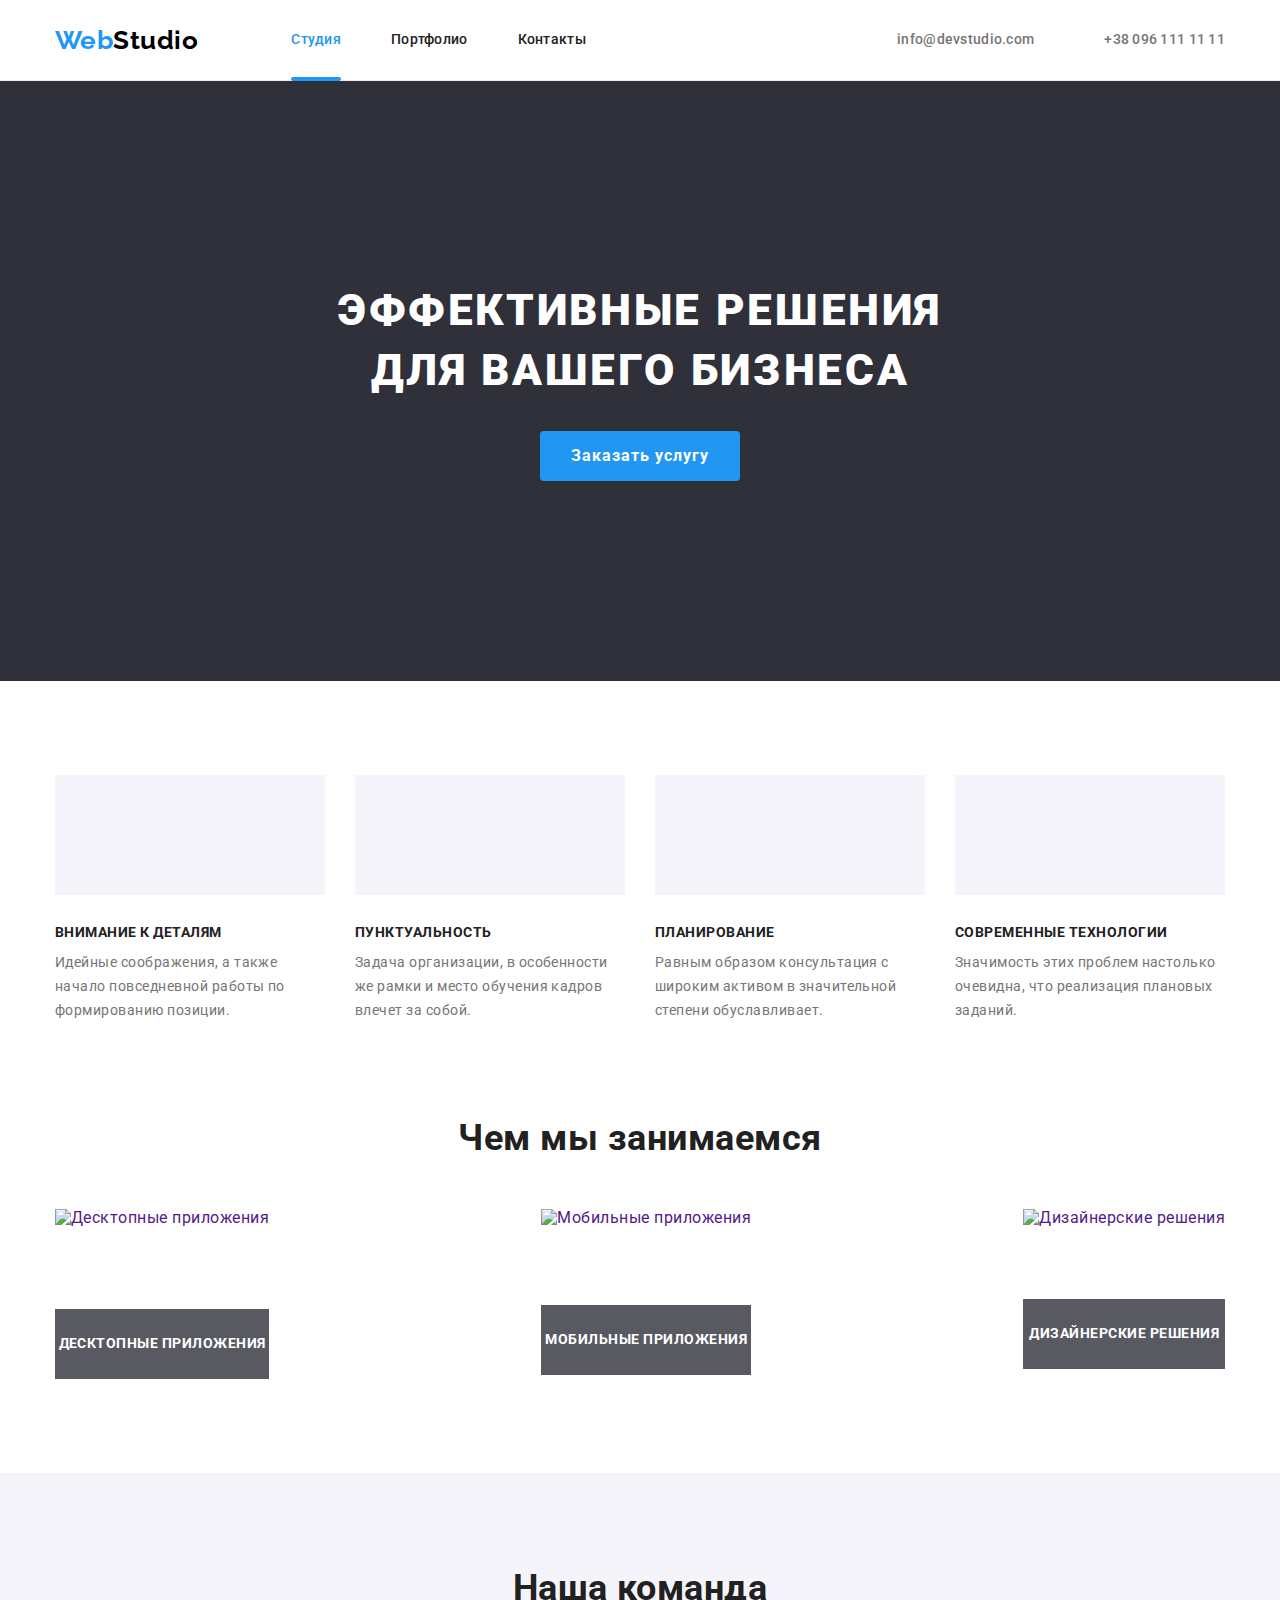
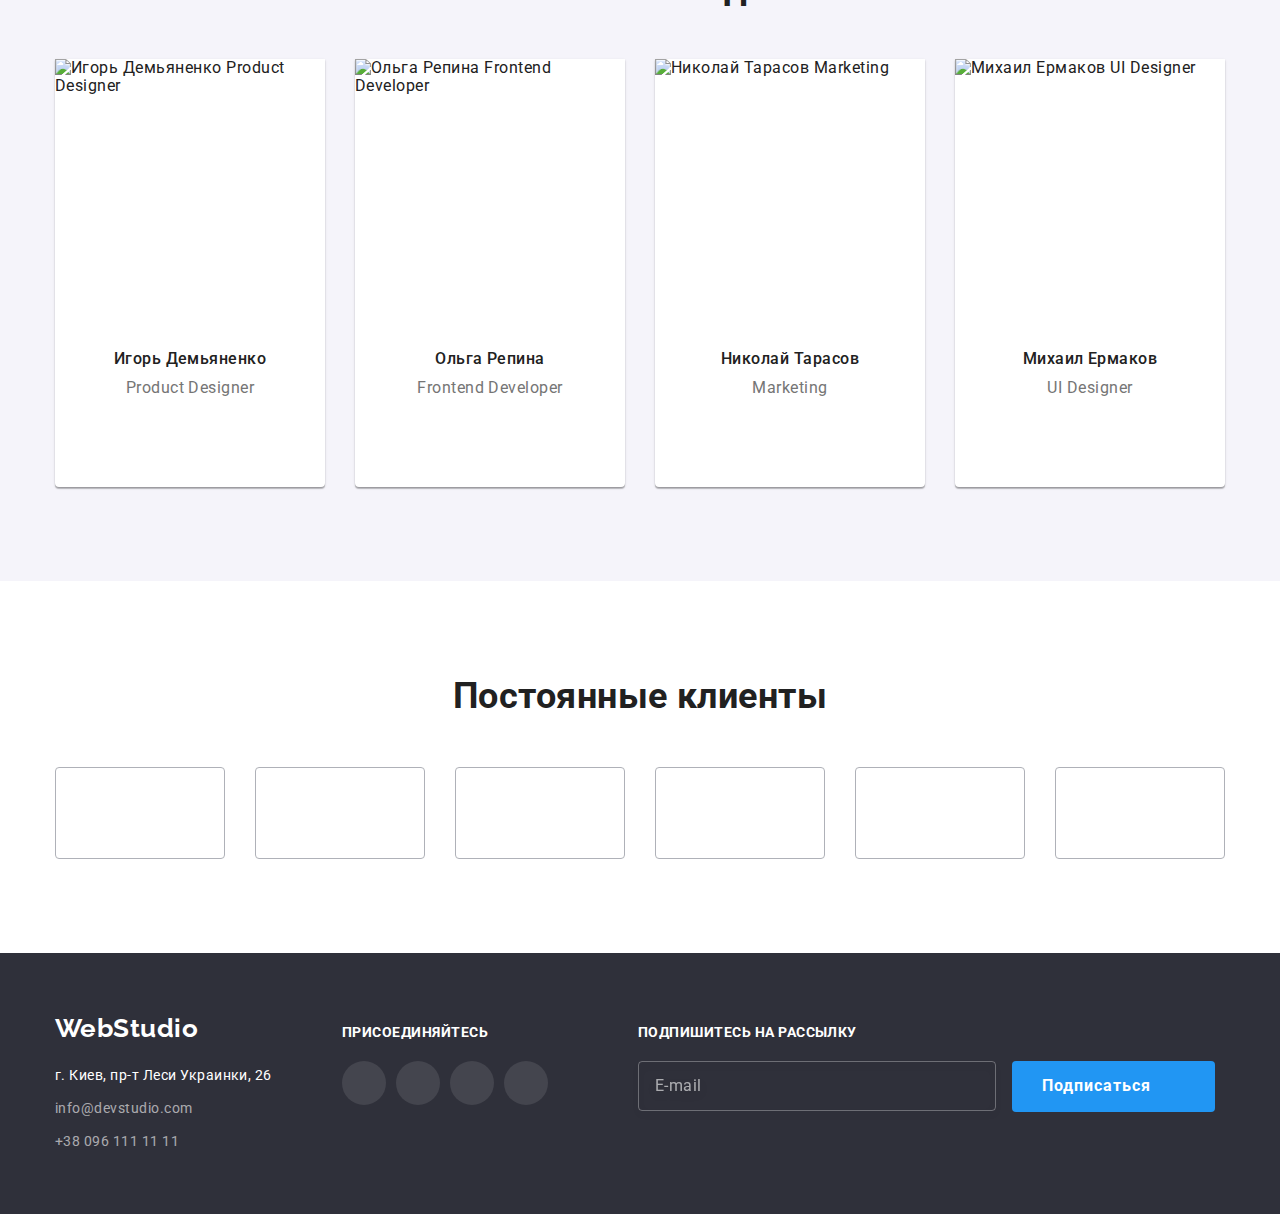
==== index.html @ 777303aa "Apply BEM to Header" ====
<!DOCTYPE html>
<html lang="ru">
  <head>
    <meta charset="UTF-8" />
    <meta http-equiv="X-UA-Compatible" content="IE=edge" />
    <meta name="viewport" content="width=device-width, initial-scale=1.0" />
    <title>WebStudio</title>
    <link
      rel="stylesheet"
      href="https://cdnjs.cloudflare.com/ajax/libs/modern-normalize/1.0.0/modern-normalize.min.css"
    />
    <link rel="preconnect" href="https://fonts.googleapis.com" />
    <link rel="preconnect" href="https://fonts.gstatic.com" crossorigin />
    <link
      href="https://fonts.googleapis.com/css2?family=Raleway:wght@700&family=Roboto:wght@400;500;700;900&display=swap"
      rel="stylesheet"
    />
    <link rel="stylesheet" href="./css/styles.css" />
  </head>
  <body>
    <!-- Header -->

    <header class="header">
      <div class="container header__container">
        <nav class="nav">
          <a class="logo" href="./index.html"><span class="logo--accent">Web</span>Studio</a>
          <ul class="nav__list">
            <li class="nav__item">
              <a class="nav__link nav__link--current" href="./index.html">Студия</a>
            </li>
            <li class="nav__item"><a class="nav__link" href="./portfolio.html">Портфолио</a></li>
            <li class="nav__item"><a class="nav__link" href="">Контакты</a></li>
          </ul>
        </nav>
        <ul class="header__contact-list">
          <li class="header__contact-item">
            <a class="header__contact-link" href="mailto:info@devstudio.com">
              <svg class="header__icon" width="16" height="12">
                <use href="./images/icons.svg#icon-envelope"></use>
              </svg>
              info@devstudio.com</a
            >
          </li>
          <li class="header__contact-item">
            <a class="header__contact-link" href="tel:+380961111111">
              <svg class="header__icon" width="10" height="16">
                <use href="./images/icons.svg#icon-smartphone"></use>
              </svg>
              +38 096 111 11 11</a
            >
          </li>
        </ul>
      </div>
    </header>

    <!-- Main -->

    <main>
      <!-- Эффективные решения (Hero) -->

      <section class="hero">
        <div class="container">
          <h1>Эффективные решения для вашего бизнеса</h1>
          <button data-modal-open class="button" type="button">Заказать услугу</button>
        </div>
      </section>

      <!-- Features -->

      <section class="section features">
        <div class="container">
          <ul class="features-list">
            <li>
              <div class="icon-wrapper">
                <svg class="icon-features" width="70" height="70">
                  <use href="./images/icons.svg#icon-antenna"></use>
                </svg>
              </div>
              <h3>Внимание к деталям</h3>
              <p>
                Идейные соображения, а также начало повседневной работы по формированию позиции.
              </p>
            </li>
            <li>
              <div class="icon-wrapper">
                <svg class="icon-features" width="70" height="70">
                  <use href="./images/icons.svg#icon-clock"></use>
                </svg>
              </div>
              <h3>Пунктуальность</h3>
              <p>
                Задача организации, в особенности же рамки и место обучения кадров влечет за собой.
              </p>
            </li>
            <li>
              <div class="icon-wrapper">
                <svg class="icon-features" width="70" height="70">
                  <use href="./images/icons.svg#icon-diagram"></use>
                </svg>
              </div>
              <h3>Планирование</h3>
              <p>
                Равным образом консультация с широким активом в значительной степени обуславливает.
              </p>
            </li>
            <li>
              <div class="icon-wrapper">
                <svg class="icon-features" width="70" height="70">
                  <use href="./images/icons.svg#icon-astronaut"></use>
                </svg>
              </div>
              <h3>Современные технологии</h3>
              <p>Значимость этих проблем настолько очевидна, что реализация плановых заданий.</p>
            </li>
          </ul>
        </div>
      </section>

      <!-- Чем мы занимаемся (Activities) -->

      <section class="section activities">
        <div class="container">
          <h2 class="section-header">Чем мы занимаемся</h2>

          <ul class="activities-list">
            <li class="activities-item">
              <a href="">
                <p>Десктопные приложения</p>
                <img
                  src="./images/desktop.jpg"
                  alt="Десктопные приложения"
                  width="370"
                  height="294"
                />
              </a>
            </li>
            <li class="activities-item">
              <a href="">
                <p>Мобильные приложения</p>
                <img src="./images/mobile.jpg" alt="Мобильные приложения" width="370" height="294"
              /></a>
            </li>
            <li class="activities-item">
              <a href="">
                <p>Дизайнерские решения</p>
                <img src="./images/design.jpg" alt="Дизайнерские решения" width="370" height="294"
              /></a>
            </li>
          </ul>
        </div>
      </section>

      <!-- Наша команда (Team-list) -->

      <section class="section team">
        <div class="container">
          <h2 class="section-header">Наша команда</h2>
          <ul class="team-list">
            <li>
              <img
                src="./images/product_designer.jpg"
                alt="Игорь Демьяненко Product Designer"
                width="270"
                height="260"
              />
              <div class="team-text">
                <h3>Игорь Демьяненко</h3>
                <p>Product Designer</p>
                <ul class="icon-list">
                  <li class="icon-item">
                    <a class="icon-link" href="">
                      <svg class="icon-social" width="20" height="20">
                        <use href="./images/icons.svg#icon-instagram"></use>
                      </svg>
                    </a>
                  </li>
                  <li class="icon-item">
                    <a class="icon-link" href="">
                      <svg class="icon-social" width="20" height="20">
                        <use href="./images/icons.svg#icon-twitter"></use>
                      </svg>
                    </a>
                  </li>
                  <li class="icon-item">
                    <a class="icon-link" href="">
                      <svg class="icon-social" width="20" height="20">
                        <use href="./images/icons.svg#icon-facebook"></use>
                      </svg>
                    </a>
                  </li>
                  <li class="icon-item">
                    <a class="icon-link" href="">
                      <svg class="icon-social" width="20" height="20">
                        <use href="./images/icons.svg#icon-linkedin"></use>
                      </svg>
                    </a>
                  </li>
                </ul>
              </div>
            </li>
            <li>
              <img
                src="./images/frontend_developer.jpg"
                alt="Ольга Репина Frontend Developer"
                width="270"
                height="260"
              />
              <div class="team-text">
                <h3>Ольга Репина</h3>
                <p>Frontend Developer</p>
                <ul class="icon-list">
                  <li class="icon-item">
                    <a class="icon-link" href="">
                      <svg class="icon-social" width="20" height="20">
                        <use href="./images/icons.svg#icon-instagram"></use>
                      </svg>
                    </a>
                  </li>
                  <li class="icon-item">
                    <a class="icon-link" href="">
                      <svg class="icon-social" width="20" height="20">
                        <use href="./images/icons.svg#icon-twitter"></use>
                      </svg>
                    </a>
                  </li>
                  <li class="icon-item">
                    <a class="icon-link" href="">
                      <svg class="icon-social" width="20" height="20">
                        <use href="./images/icons.svg#icon-facebook"></use>
                      </svg>
                    </a>
                  </li>
                  <li class="icon-item">
                    <a class="icon-link" href="">
                      <svg class="icon-social" width="20" height="20">
                        <use href="./images/icons.svg#icon-linkedin"></use>
                      </svg>
                    </a>
                  </li>
                </ul>
              </div>
            </li>
            <li>
              <img
                src="./images/marketing.jpg"
                alt="Николай Тарасов Marketing"
                width="270"
                height="260"
              />
              <div class="team-text">
                <h3>Николай Тарасов</h3>
                <p>Marketing</p>
                <ul class="icon-list">
                  <li class="icon-item">
                    <a class="icon-link" href="">
                      <svg class="icon-social" width="20" height="20">
                        <use href="./images/icons.svg#icon-instagram"></use>
                      </svg>
                    </a>
                  </li>
                  <li class="icon-item">
                    <a class="icon-link" href="">
                      <svg class="icon-social" width="20" height="20">
                        <use href="./images/icons.svg#icon-twitter"></use>
                      </svg>
                    </a>
                  </li>
                  <li class="icon-item">
                    <a class="icon-link" href="">
                      <svg class="icon-social" width="20" height="20">
                        <use href="./images/icons.svg#icon-facebook"></use>
                      </svg>
                    </a>
                  </li>
                  <li class="icon-item">
                    <a class="icon-link" href="">
                      <svg class="icon-social" width="20" height="20">
                        <use href="./images/icons.svg#icon-linkedin"></use>
                      </svg>
                    </a>
                  </li>
                </ul>
              </div>
            </li>
            <li>
              <img
                src="./images/ui_designer.jpg"
                alt="Михаил Ермаков UI Designer"
                width="270"
                height="260"
              />
              <div class="team-text">
                <h3>Михаил Ермаков</h3>
                <p>UI Designer</p>
                <ul class="icon-list">
                  <li class="icon-item">
                    <a class="icon-link" href="">
                      <svg class="icon-social" width="20" height="20">
                        <use href="./images/icons.svg#icon-instagram"></use>
                      </svg>
                    </a>
                  </li>
                  <li class="icon-item">
                    <a class="icon-link" href="">
                      <svg class="icon-social" width="20" height="20">
                        <use href="./images/icons.svg#icon-twitter"></use>
                      </svg>
                    </a>
                  </li>
                  <li class="icon-item">
                    <a class="icon-link" href="">
                      <svg class="icon-social" width="20" height="20">
                        <use href="./images/icons.svg#icon-facebook"></use>
                      </svg>
                    </a>
                  </li>
                  <li class="icon-item">
                    <a class="icon-link" href="">
                      <svg class="icon-social" width="20" height="20">
                        <use href="./images/icons.svg#icon-linkedin"></use>
                      </svg>
                    </a>
                  </li>
                </ul>
              </div>
            </li>
          </ul>
        </div>
      </section>

      <!-- Постоянные клиенты -->

      <section class="section">
        <div class="container">
          <h2 class="section-header">Постоянные клиенты</h2>
          <ul class="icon-list customer-list">
            <li class="icon-item">
              <a class="icon-link" href="">
                <svg class="icon-customers" width="106" height="60">
                  <use href="./images/icons.svg#icon-customer1"></use>
                </svg>
              </a>
            </li>
            <li class="icon-item">
              <a class="icon-link" href="">
                <svg class="icon-customers" width="106" height="60">
                  <use href="./images/icons.svg#icon-customer2"></use>
                </svg>
              </a>
            </li>
            <li class="icon-item">
              <a class="icon-link" href="">
                <svg class="icon-customers" width="106" height="60">
                  <use href="./images/icons.svg#icon-customer3"></use>
                </svg>
              </a>
            </li>
            <li class="icon-item">
              <a class="icon-link" href="">
                <svg class="icon-customers" width="106" height="60">
                  <use href="./images/icons.svg#icon-customer4"></use>
                </svg>
              </a>
            </li>
            <li class="icon-item">
              <a class="icon-link" href="">
                <svg class="icon-customers" width="106" height="60">
                  <use href="./images/icons.svg#icon-customer5"></use>
                </svg>
              </a>
            </li>
            <li class="icon-item">
              <a class="icon-link" href="">
                <svg class="icon-customers" width="106" height="60">
                  <use href="./images/icons.svg#icon-customer6"></use>
                </svg>
              </a>
            </li>
          </ul>
        </div>
      </section>
    </main>

    <!-- Footer -->

    <footer>
      <div class="container">
        <div class="address-wrapper">
          <a class="logo" href="./index.html"><span class="logo-accent">Web</span>Studio</a>
          <address>
            <ul class="address-list">
              <li>
                <a class="address-location" href="">г. Киев, пр-т Леси Украинки, 26</a>
              </li>
              <li>
                <a class="address-contact" href="mailto:info@devstudio.com">info@devstudio.com</a>
              </li>
              <li>
                <a class="address-contact" href="tel:+380961111111">+38 096 111 11 11</a>
              </li>
            </ul>
          </address>
        </div>
        <div class="social-wrapper">
          <p class="footer-paragraph">Присоединяйтесь</p>
          <ul class="icon-list">
            <li class="icon-item">
              <a class="icon-link" href="">
                <svg class="icon-social" width="20" height="20">
                  <use href="./images/icons.svg#icon-instagram"></use>
                </svg>
              </a>
            </li>
            <li class="icon-item">
              <a class="icon-link" href="">
                <svg class="icon-social" width="20" height="20">
                  <use href="./images/icons.svg#icon-twitter"></use>
                </svg>
              </a>
            </li>
            <li class="icon-item">
              <a class="icon-link" href="">
                <svg class="icon-social" width="20" height="20">
                  <use href="./images/icons.svg#icon-facebook"></use>
                </svg>
              </a>
            </li>
            <li class="icon-item">
              <a class="icon-link" href="">
                <svg class="icon-social" width="20" height="20">
                  <use href="./images/icons.svg#icon-linkedin"></use>
                </svg>
              </a>
            </li>
          </ul>
        </div>

        <form class="footer-form">
          <p class="footer-paragraph">Подпишитесь на рассылку</p>
          <input
            class="footer-input"
            type="email"
            name="subscribe-email"
            id="footer-email"
            placeholder="E-mail"
            autocomplete="off"
          />
          <button class="button footer-button" type="submit">
            Подписаться
            <svg class="icon-send" width="24" height="24">
              <use href="./images/icons.svg#icon-send"></use>
            </svg>
          </button>
        </form>
      </div>
    </footer>

    <!-- Modal window-->

    <div class="backdrope is-hidden" data-modal>
      <div class="modal">
        <p class="modal-title">Оставьте свои данные, мы вам перезвоним</p>

        <form class="modal-form" autocomplete="off">
          <div class="modal-input-wrap">
            <label class="modal-label" for="name">Имя</label>
            <input class="modal-input" name="name" type="text" id="name" />
            <svg class="modal-icon" width="18" height="18">
              <use href="./images/icons.svg#icon-name"></use>
            </svg>
          </div>

          <div class="modal-input-wrap">
            <label class="modal-label" for="tel">Телефон</label>
            <input class="modal-input" name="tel" type="tel" id="tel" />
            <svg class="modal-icon" width="18" height="18">
              <use href="./images/icons.svg#icon-phone"></use>
            </svg>
          </div>

          <div class="modal-input-wrap">
            <label class="modal-label" for="email">Почта</label>
            <input class="modal-input" name="request-email" type="email" id="email" />
            <svg class="modal-icon" width="18" height="18">
              <use href="./images/icons.svg#icon-email"></use>
            </svg>
          </div>

          <div class="modal-text-wrap">
            <label class="modal-label" for="comments">Комментарий</label>
            <textarea
              class="modal-text"
              name="comments"
              id="comments"
              cols="30"
              rows="10"
              placeholder="Введите текст"
            ></textarea>
          </div>

          <label class="checkbox-label" for="agreement">
            <input class="modal-checkbox" type="checkbox" id="agreement" />
            <span class="modal-custom-checkbox">
              <svg width="13" height="10">
                <use href="./images/icons.svg#icon-check"></use>
              </svg>
            </span>
            Соглашаюсь с рассылкой и принимаю
            <a class="modal-link" href="">Условия договора</a></label
          >
          <button class="button modal-send-button" type="button">Отправить</button>
        </form>

        <button data-modal-close class="modal-close-button" type="button">
          <svg class="modal-iconx" width="11" height="11">
            <use href="./images/icons.svg#icon-x"></use>
          </svg>
        </button>
      </div>
    </div>

    <script src="./js/modal.js"></script>
  </body>
</html>
---- css/styles.css ----
:root {
  --primary-color: #212121;
  --secondary-color: #757575;
  --accent-color: #2196f3;
  --accent-dark-color: #188ce8;
  --logo-color: #000000;
  --white-color: #ffffff;
  --dark-bg-color: #2f303a;
  --light-bg-color: #f5f4fa;
  --portfolio-item-gap: 30px;
  --icon-light-color: #afb1b8;
  --transion-values: 250ms cubic-bezier(0.4, 0, 0.2, 1);
}

body {
  font-family: 'Roboto', sans-serif;
  letter-spacing: 0.03em;
  color: var(--primary-color);

  background-color: var(--white-color);
}

a {
  text-decoration: none;
}

ul {
  margin: 0;
  padding: 0;
  list-style: none;
}

h1,
h2,
h3,
h4,
h5,
h6,
p {
  margin: 0;
}

img {
  display: block;
  width: 100%;
  height: auto;
}

.container {
  width: 1200px;
  margin-left: auto;
  margin-right: auto;
  padding-left: 15px;
  padding-right: 15px;
}

.section {
  padding-top: 94px;
  padding-bottom: 94px;
}

.button {
  min-height: 50px;
  min-width: 200px;
  padding: 10px 30px;

  font-family: 'Roboto', sans-serif;
  font-weight: 700;
  font-size: 16px;
  line-height: 1.88;
  letter-spacing: 0.06em;
  text-align: center;
  color: var(--white-color);
  border-radius: 4px;
  border: none;
  cursor: pointer;
  transition: background-color var(--transion-values);
}

.button:hover,
.button:focus {
  background-color: var(--accent-dark-color);
}

.section-header {
  margin-bottom: 50px;

  font-weight: 700;
  font-size: 36px;
  line-height: 1.17;
  text-align: center;
  color: var(--primary-color);
}

/* Header Section */

.header {
  border-bottom: 1px solid #ececec;
}

.header__container {
  display: flex;
  align-items: center;
}

/* Logo styles */

.logo {
  display: block;

  font-family: 'Raleway', sans-serif;
  font-weight: 700;
  font-size: 26px;
  line-height: 1.19;
  color: var(--logo-color);
}

.logo--accent {
  color: var(--accent-color);
}

/* Navigation styles */

.nav {
  display: flex;
  align-items: center;
}

.nav__list,
.header__contact-list {
  display: flex;

  font-weight: 500;
  font-size: 14px;
  line-height: 1.14;
  letter-spacing: 0.02em;
}

.nav__list {
  margin-left: 93px;
}

.nav__link {
  position: relative;
  display: block;
  padding-top: 32px;
  padding-bottom: 32px;

  color: var(--primary-color);
  transition: color 250ms cubic-bezier(0.4, 0, 0.2, 1);
}

.nav__link--current {
  color: var(--accent-color);
}

.nav__link--current::after {
  content: '';
  position: absolute;
  bottom: -1px;
  left: 0;

  display: block;
  width: 100%;
  height: 4px;

  background-color: currentColor;
  border-radius: 2px;
}

.header__contact-list {
  margin-left: auto;
}

.nav__list .nav__item:not(:first-child),
.header__contact-list .header__contact-item:not(:first-child) {
  margin-left: 50px;
}

.header__contact-link {
  display: flex;
  align-items: center;
  padding-top: 32px;
  padding-bottom: 32px;

  color: var(--secondary-color);
  transition: color var(--transion-values);
}

.nav__link:hover,
.nav__link:focus,
.header__contact-link:hover,
.header__contact-link:focus {
  color: var(--accent-color);
}

.header__icon {
  margin-right: 10px;
  fill: currentColor;
}

/* Hero styles */

.hero {
  padding-top: 200px;
  padding-bottom: 200px;

  text-align: center;
  color: var(--white-color);

  background-color: var(--dark-bg-color);
  background-image: linear-gradient(to bottom, rgba(47, 48, 58, 0.4), rgba(47, 48, 58, 0.4)),
    url(../images/hero.jpg);
  background-position: center;
  background-repeat: no-repeat;
  background-size: cover;
}

.hero h1 {
  width: 696px;
  margin-bottom: 30px;
  margin-left: auto;
  margin-right: auto;

  font-weight: 900;
  font-size: 44px;
  line-height: 1.36;
  letter-spacing: 0.06em;
  text-transform: uppercase;
  text-align: center;
}

.hero button {
  background-color: var(--accent-color);
}

/* Features styles */

.features {
  padding-bottom: 0;
}

.features-list {
  display: flex;
}

.features-list li:not(:first-child) {
  margin-left: 30px;
}

.icon-wrapper {
  display: flex;
  align-items: center;
  justify-content: center;
  width: 270px;
  height: 120px;
  margin-bottom: 30px;

  background-color: var(--light-bg-color);
}

.features-list h3 {
  margin-bottom: 10px;

  font-weight: 700;
  font-size: 14px;
  line-height: 1.14;
  text-transform: uppercase;
}

.features-list p {
  font-size: 14px;
  line-height: 1.71;
  color: var(--secondary-color);
}

/* Activities styles */

.activities-list {
  display: flex;
  justify-content: space-between;
}

.activities-item a {
  position: relative;
}

.activities-item p {
  position: absolute;
  bottom: 0;
  left: 0;

  width: 100%;
  padding-top: 27px;
  padding-bottom: 27px;

  font-weight: 700;
  font-size: 14px;
  line-height: 1.14;
  text-align: center;
  text-transform: uppercase;

  color: var(--white-color);
  background-color: rgba(47, 48, 58, 0.8);
}

/* Team-list styles */

.team {
  background-color: var(--light-bg-color);
}

.team-list {
  display: flex;
  justify-content: space-between;
}

.team-list > li {
  width: 270px;

  background: var(--white-color);
  box-shadow: 0px 1px 3px rgba(0, 0, 0, 0.12), 0px 1px 1px rgba(0, 0, 0, 0.14),
    0px 2px 1px rgba(0, 0, 0, 0.2);
  border-radius: 0px 0px 4px 4px;
}

.team-text {
  padding-top: 30px;
  padding-bottom: 30px;
}

.team-text h3 {
  margin-bottom: 10px;

  font-weight: 500;
  font-size: 16px;
  line-height: 1.19;
  text-align: center;
}

.team-text p {
  margin-bottom: 16px;

  font-size: 16px;
  line-height: 1.19;
  text-align: center;

  color: var(--secondary-color);
}

.icon-list {
  display: flex;
  align-items: center;
  justify-content: center;
}

.icon-item:not(:first-child) {
  margin-left: 10px;
}

.icon-link {
  display: flex;
  align-items: center;
  justify-content: center;
  width: 44px;
  height: 44px;

  color: var(--icon-light-color);
  border-radius: 50%;
  transition: color var(--transion-values), background-color var(--transion-values);
}

.icon-item > .icon-link:hover,
.icon-item > .icon-link:focus {
  color: var(--white-color);
  background-color: var(--accent-color);
}

.icon-social {
  fill: currentColor;
}

/* Customers */

.customer-list .icon-item:not(:first-child) {
  margin-left: 30px;
}

.customer-list .icon-link {
  width: 170px;
  height: 92px;

  color: var(--icon-light-color);
  border: 1px solid var(--icon-light-color);
  border-radius: 4px;
  transition: color var(--transion-values), border-color var(--transion-values);
}

.customer-list .icon-link:hover,
.customer-list .icon-link:focus {
  color: var(--accent-color);
  border-color: var(--accent-color);
  background-color: var(--white-color);
}

.icon-customers {
  fill: currentColor;
}

/* Portfolio section */

.portfolio h1 {
  display: none;
}

/* Filter styles */

.filter {
  display: flex;
  justify-content: center;
  margin-bottom: 50px;
}

.filter :not(:first-child) {
  margin-left: 8px;
}

.filter-button {
  padding: 6px 22px;

  font-weight: 500;
  font-size: 16px;
  line-height: 1.62;
  font-family: 'Roboto', sans-serif;
  letter-spacing: 0.03em;

  color: var(--primary-color);
  background-color: var(--light-bg-color);
  border: none;
  border-radius: 4px;
  cursor: pointer;

  transition: color var(--transion-values), background-color var(--transion-values),
    box-shadow var(--transion-values);
}

.filter-button:hover,
.filter-button:focus,
.filter-button.current {
  color: var(--white-color);
  background-color: var(--accent-color);
  box-shadow: 0px 3px 1px rgba(0, 0, 0, 0.1), 0px 1px 2px rgba(0, 0, 0, 0.08),
    0px 2px 2px rgba(0, 0, 0, 0.12);
}

/* Portfolio styles */

.portfolio-list {
  display: flex;
  flex-wrap: wrap;
  margin-top: calc(-1 * var(--portfolio-item-gap));
  margin-left: calc(-1 * var(--portfolio-item-gap));
}

.portfolio-item {
  flex-basis: calc (100%/3 - var(--portfolio-item-gap));
  margin-top: var(--portfolio-item-gap);
  margin-left: var(--portfolio-item-gap);

  background: var(--white-color);
  border-bottom: 1px solid #eeeeee;
}

.portfolio-item a {
  transition: box-shadow var(--transion-values);
}

.portfolio-item a:hover,
.portfolio-item a:focus {
  display: block;
  box-shadow: 0px 1px 1px rgba(0, 0, 0, 0.12), 0px 4px 4px rgba(0, 0, 0, 0.06),
    1px 4px 6px rgba(0, 0, 0, 0.16);
}

.portfolio-item a:hover .portfolio-overlay p,
.portfolio-item a:focus .portfolio-overlay p {
  transform: translateY(0);
  opacity: 1;
}

.portfolio-overlay {
  position: relative;
  overflow: hidden;
}

.portfolio-overlay p {
  position: absolute;
  bottom: 0;
  left: 0;
  height: 100%;
  width: 100%;

  padding: 63px 24px;

  font-size: 18px;
  line-height: 1.56;
  text-align: left;

  color: var(--white-color);
  background-color: rgba(33, 150, 243, 0.9);

  opacity: 0;
  transform: translateY(100%);
  transition: transform var(--transion-values), opacity var(--transion-values);
}

.portfolio-descriptions {
  padding: 20px 24px;
  /* border-right: 1px solid #eeeeee;
  border-left: 1px solid #eeeeee; */
}

.portfolio-descriptions h2 {
  margin-bottom: 4px;

  font-weight: 700;
  font-size: 18px;
  line-height: 2;
  letter-spacing: 0.06em;

  color: var(--primary-color);
}

.portfolio-descriptions p {
  font-size: 16px;
  line-height: 1.88;

  color: var(--secondary-color);
}

/* Footer styles */

footer {
  padding-top: 60px;
  padding-bottom: 60px;

  background-color: var(--dark-bg-color);
}

footer .container {
  display: flex;
}

.social-wrapper {
  margin-left: 70px;
  padding-top: 12px;
}

.footer-paragraph {
  margin-bottom: 20px;

  font-weight: 700;
  font-size: 14px;
  line-height: 1.14;
  text-transform: uppercase;

  color: var(--white-color);
}

.social-wrapper .icon-link {
  color: var(--white-color);
  background-color: rgba(255, 255, 255, 0.1);
}

footer .logo {
  margin-bottom: 20px;
  color: var(--white-color);
}

.address-list {
  font-style: normal;
  font-size: 14px;
  line-height: 1.71;
}

.address-list a {
  display: block;
  transition: color var(--transion-values);
}

.address-list li:not(:last-child) {
  margin-bottom: 9px;
}

.address-location {
  color: var(--white-color);
}

.address-contact {
  color: rgba(255, 255, 255, 0.6);
}

.address-list a:hover,
.address-list a:focus {
  color: var(--accent-color);
}

.footer-form {
  margin-left: 90px;
  padding-top: 12px;
}

.footer-input {
  box-sizing: border-box;
  width: 358px;
  height: 50px;
  padding: 0 16px;
  color: var(--white-color);

  border: 1px solid rgba(255, 255, 255, 0.3);
  filter: drop-shadow(0px 4px 4px rgba(0, 0, 0, 0.15));
  border-radius: 4px;

  background-color: transparent;
  transition: border-color var(--transion-values);
}

.footer-input::placeholder {
  font-size: 16px;
  line-height: 1.25;
  letter-spacing: 0.03em;

  color: rgba(255, 255, 255, 0.6);
}

.footer-input:focus {
  outline: none;
  border-color: var(--accent-color);
}

.footer-button {
  box-sizing: border-box;
  display: inline-flex;
  align-items: center;
  margin-left: 12px;

  background-color: var(--accent-color);
}

.icon-send {
  margin-left: 10px;
}

/* Modal window */

.backdrope {
  position: fixed;
  top: 0;
  left: 0;

  display: flex;
  justify-content: center;
  align-items: center;
  width: 100%;
  height: 100%;

  background: rgba(0, 0, 0, 0.2);

  visibility: visible;
  opacity: 1;
  transform: scale(1);
  transition: transform var(--transion-values), visibility var(--transion-values),
    opacity var(--transion-values);
}

.backdrope.is-hidden {
  visibility: hidden;
  opacity: 0;
  pointer-events: none;
  transform: scale(2);
}

.modal {
  position: absolute;
  width: 530px;
  height: 580px;
  padding: 40px;
  background-color: var(--white-color);
}

.modal-title {
  margin-bottom: 12px;

  font-weight: 700;
  font-size: 20px;
  line-height: 1.15;
  text-align: center;
}

.modal-label {
  display: block;
  margin-bottom: 4px;

  font-size: 12px;
  line-height: 1.17;
  letter-spacing: 0.01em;
  color: var(--secondary-color);
}

.modal-input-wrap {
  position: relative;
  margin-bottom: 10px;
}

.modal-input {
  display: block;
  width: 100%;
  height: 40px;
  padding-left: 42px;
  padding-right: 12px;

  font-weight: 400;
  font-size: 14px;
  line-height: 1.14;
  letter-spacing: 0.01em;
  color: var(--primary-color);

  border: 1px solid rgba(33, 33, 33, 0.2);
  border-radius: 4px;
  transition: border-color var(--transion-values);
}

.modal-input:focus {
  border-color: var(--accent-color);
  outline: none;
}

.modal-icon {
  position: absolute;
  bottom: 20px;
  left: 12px;
  transform: translateY(50%);
  fill: var(--primary-color);
  pointer-events: none;
  transition: fill var(--transion-values);
}

.modal-input:focus + .modal-icon {
  fill: var(--accent-color);
}

.modal-text-wrap {
  margin-bottom: 20px;
}

.modal-text {
  display: block;
  width: 100%;
  height: 120px;
  resize: none;
  padding: 12px 16px;
  font-size: 12px;
  line-height: 1.17;
  letter-spacing: 0.01em;

  color: var(--primary-color);
  border: 1px solid rgba(33, 33, 33, 0.2);
  border-radius: 4px;

  transition: border-color var(--transion-values);
}

.modal-text::placeholder {
  color: rgba(117, 117, 117, 0.5);
}

.modal-text:focus {
  outline: none;
  border-color: var(--accent-color);
}

.checkbox-label {
  display: flex;
  align-items: baseline;
  margin-bottom: 30px;
  font-size: 14px;
  line-height: 1.71;
  letter-spacing: 0.03em;
  color: var(--secondary-color);
}

.modal-checkbox {
  position: absolute;
  width: 1px;
  height: 1px;
  overflow: hidden;
  clip: rect(0 0 0 0);
}

.modal-checkbox:checked + .modal-custom-checkbox {
  background-color: var(--accent-color);
  background-position: center;
  border: var(--accent-color);
}

.modal-custom-checkbox {
  display: flex;
  justify-content: center;
  align-items: center;
  margin-left: 14px;
  margin-right: 7px;
  width: 16px;
  height: 15px;
  border: 2px solid var(--primary-color);
  border-radius: 2px;
  background-color: var(--white-color);
}

.modal-link {
  margin-left: 5px;
  color: var(--accent-color);
  text-decoration-line: underline;
  transition: color var(--transion-values);
}

.modal-link:hover,
.modal-link:focus {
  color: var(--accent-dark-color);
}

.modal-send-button {
  display: block;
  margin: 0 auto;
  background: var(--accent-color);
  box-shadow: 0px 4px 4px rgba(0, 0, 0, 0.15);
}

.modal-close-button {
  position: absolute;
  top: 8px;
  right: 8px;

  display: flex;
  justify-content: center;
  align-items: center;
  width: 30px;
  height: 30px;

  border-radius: 50%;
  border: 1px solid rgba(0, 0, 0, 0.1);
  background-color: var(--white-color);
  cursor: pointer;
}

.modal-iconx {
  fill: var(--logo-color);
  transition: fill var(--transion-values);
}

.modal-close-button:hover .modal-iconx {
  fill: var(--accent-color);
}

/* fonts
logo  Raleway Normal 700
nav   Roboto Normal 500
h1    Roboto Normal 900
h2    Roboto Normal 700
h3    Roboto Normal 700
p     Roboto Normal 400 */
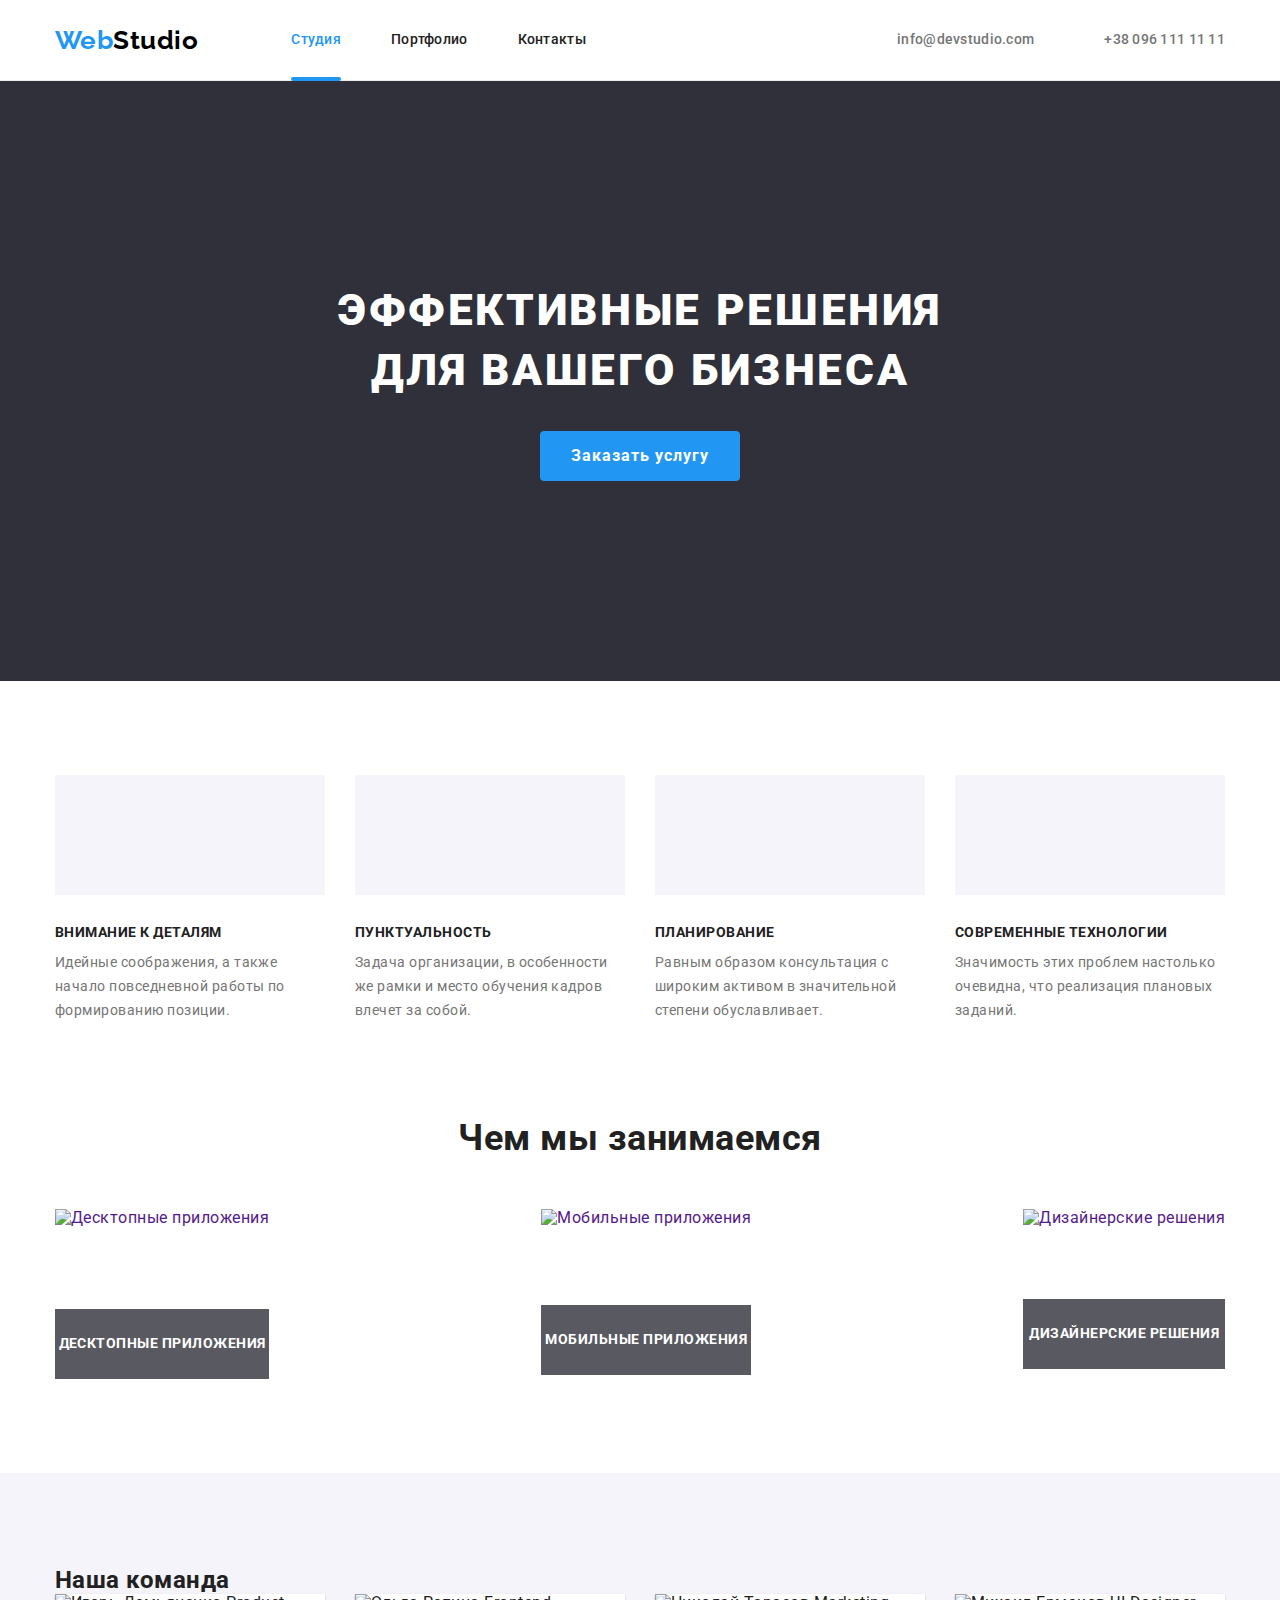
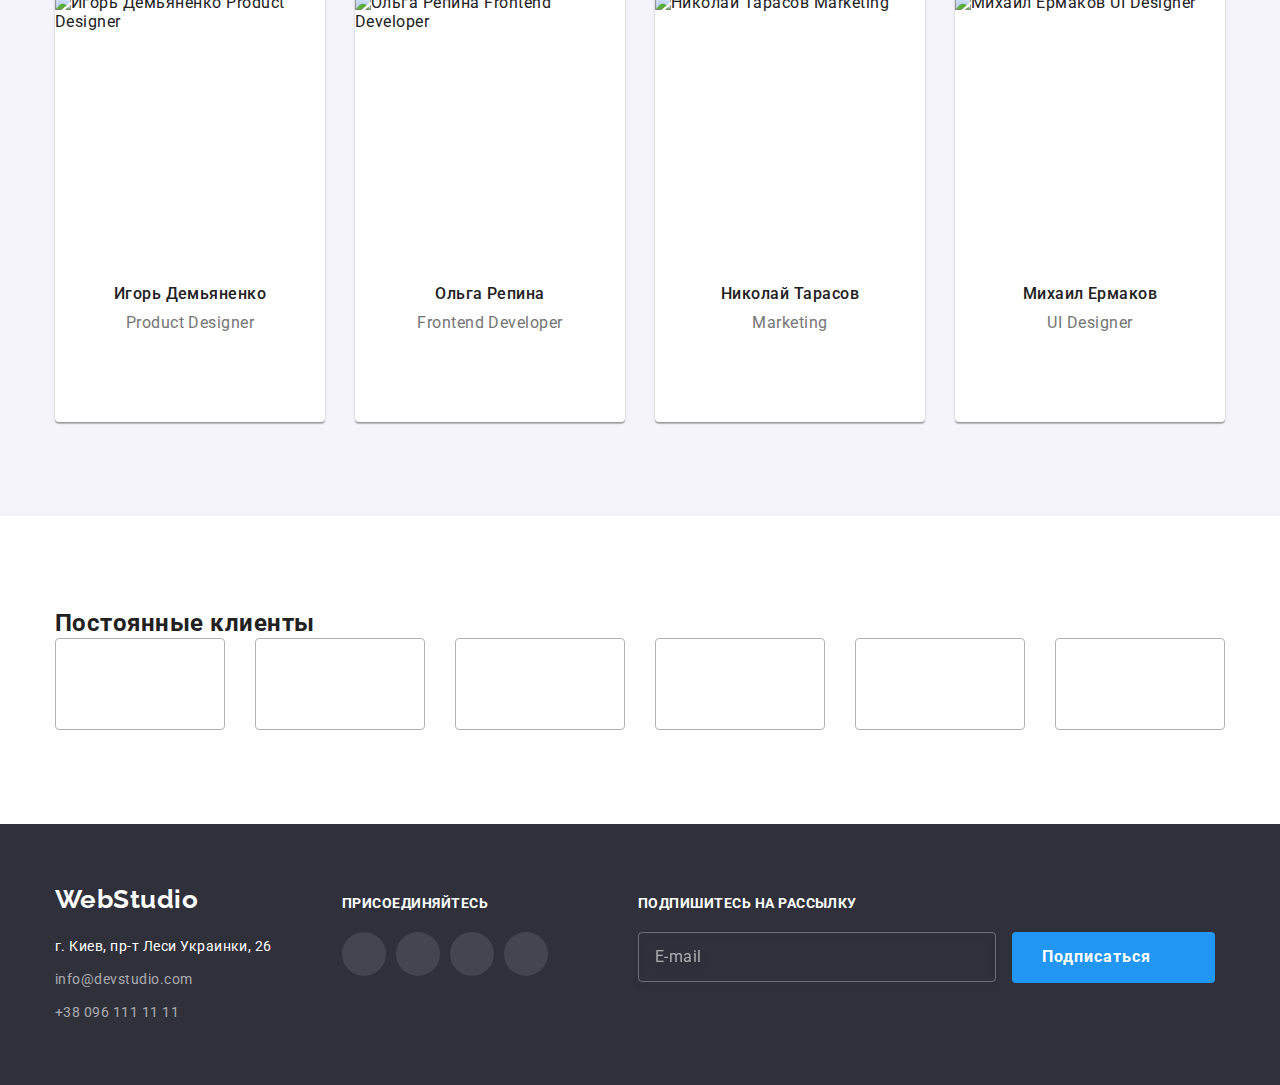
==== commit efc433a6: "Apply BEM to Activities section" ====
--- a/index.html
+++ b/index.html
@@ -59,9 +59,9 @@
       <!-- Эффективные решения (Hero) -->
 
       <section class="hero">
-        <div class="container">
-          <h1>Эффективные решения для вашего бизнеса</h1>
-          <button data-modal-open class="button" type="button">Заказать услугу</button>
+        <div class="container hero__container">
+          <h1 class="hero__heading">Эффективные решения для вашего бизнеса</h1>
+          <button data-modal-open class="button hero__button" type="button">Заказать услугу</button>
         </div>
       </section>
 
@@ -69,48 +69,50 @@
 
       <section class="section features">
         <div class="container">
-          <ul class="features-list">
-            <li>
+          <ul class="features__list">
+            <li class="features__item">
               <div class="icon-wrapper">
-                <svg class="icon-features" width="70" height="70">
+                <svg class="features__icon" width="70" height="70">
                   <use href="./images/icons.svg#icon-antenna"></use>
                 </svg>
               </div>
-              <h3>Внимание к деталям</h3>
-              <p>
+              <h3 class="features__heading">Внимание к деталям</h3>
+              <p class="features__text">
                 Идейные соображения, а также начало повседневной работы по формированию позиции.
               </p>
             </li>
-            <li>
+            <li class="features__item">
               <div class="icon-wrapper">
-                <svg class="icon-features" width="70" height="70">
+                <svg class="features__icon" width="70" height="70">
                   <use href="./images/icons.svg#icon-clock"></use>
                 </svg>
               </div>
-              <h3>Пунктуальность</h3>
-              <p>
+              <h3 class="features__heading">Пунктуальность</h3>
+              <p class="features__text">
                 Задача организации, в особенности же рамки и место обучения кадров влечет за собой.
               </p>
             </li>
-            <li>
+            <li class="features__item">
               <div class="icon-wrapper">
-                <svg class="icon-features" width="70" height="70">
+                <svg class="features__icon" width="70" height="70">
                   <use href="./images/icons.svg#icon-diagram"></use>
                 </svg>
               </div>
-              <h3>Планирование</h3>
-              <p>
+              <h3 class="features__heading">Планирование</h3>
+              <p class="features__text">
                 Равным образом консультация с широким активом в значительной степени обуславливает.
               </p>
             </li>
-            <li>
+            <li class="features__item">
               <div class="icon-wrapper">
-                <svg class="icon-features" width="70" height="70">
+                <svg class="features__icon" width="70" height="70">
                   <use href="./images/icons.svg#icon-astronaut"></use>
                 </svg>
               </div>
-              <h3>Современные технологии</h3>
-              <p>Значимость этих проблем настолько очевидна, что реализация плановых заданий.</p>
+              <h3 class="features__heading">Современные технологии</h3>
+              <p class="features__text">
+                Значимость этих проблем настолько очевидна, что реализация плановых заданий.
+              </p>
             </li>
           </ul>
         </div>
@@ -120,12 +122,12 @@
 
       <section class="section activities">
         <div class="container">
-          <h2 class="section-header">Чем мы занимаемся</h2>
-
-          <ul class="activities-list">
-            <li class="activities-item">
-              <a href="">
-                <p>Десктопные приложения</p>
+          <h2 class="section__heading">Чем мы занимаемся</h2>
+
+          <ul class="activities__list">
+            <li class="activities__item">
+              <a class="activities__link" href="">
+                <p class="activities__text">Десктопные приложения</p>
                 <img
                   src="./images/desktop.jpg"
                   alt="Десктопные приложения"
@@ -134,15 +136,15 @@
                 />
               </a>
             </li>
-            <li class="activities-item">
-              <a href="">
-                <p>Мобильные приложения</p>
+            <li class="activities__item">
+              <a class="activities__link" href="">
+                <p class="activities__text">Мобильные приложения</p>
                 <img src="./images/mobile.jpg" alt="Мобильные приложения" width="370" height="294"
               /></a>
             </li>
-            <li class="activities-item">
-              <a href="">
-                <p>Дизайнерские решения</p>
+            <li class="activities__item">
+              <a class="activities__link" href="">
+                <p class="activities__text">Дизайнерские решения</p>
                 <img src="./images/design.jpg" alt="Дизайнерские решения" width="370" height="294"
               /></a>
             </li>
--- a/css/styles.css
+++ b/css/styles.css
@@ -82,7 +82,7 @@
   background-color: var(--accent-dark-color);
 }
 
-.section-header {
+.section__heading {
   margin-bottom: 50px;
 
   font-weight: 700;
@@ -216,7 +216,7 @@
   background-size: cover;
 }
 
-.hero h1 {
+.hero__heading {
   width: 696px;
   margin-bottom: 30px;
   margin-left: auto;
@@ -230,7 +230,7 @@
   text-align: center;
 }
 
-.hero button {
+.hero__button {
   background-color: var(--accent-color);
 }
 
@@ -240,11 +240,11 @@
   padding-bottom: 0;
 }
 
-.features-list {
-  display: flex;
-}
-
-.features-list li:not(:first-child) {
+.features__list {
+  display: flex;
+}
+
+.features__item:not(:first-child) {
   margin-left: 30px;
 }
 
@@ -259,7 +259,7 @@
   background-color: var(--light-bg-color);
 }
 
-.features-list h3 {
+.features__heading {
   margin-bottom: 10px;
 
   font-weight: 700;
@@ -268,7 +268,7 @@
   text-transform: uppercase;
 }
 
-.features-list p {
+.features__text {
   font-size: 14px;
   line-height: 1.71;
   color: var(--secondary-color);
@@ -276,16 +276,16 @@
 
 /* Activities styles */
 
-.activities-list {
+.activities__list {
   display: flex;
   justify-content: space-between;
 }
 
-.activities-item a {
+.activities__link {
   position: relative;
 }
 
-.activities-item p {
+.activities__text {
   position: absolute;
   bottom: 0;
   left: 0;
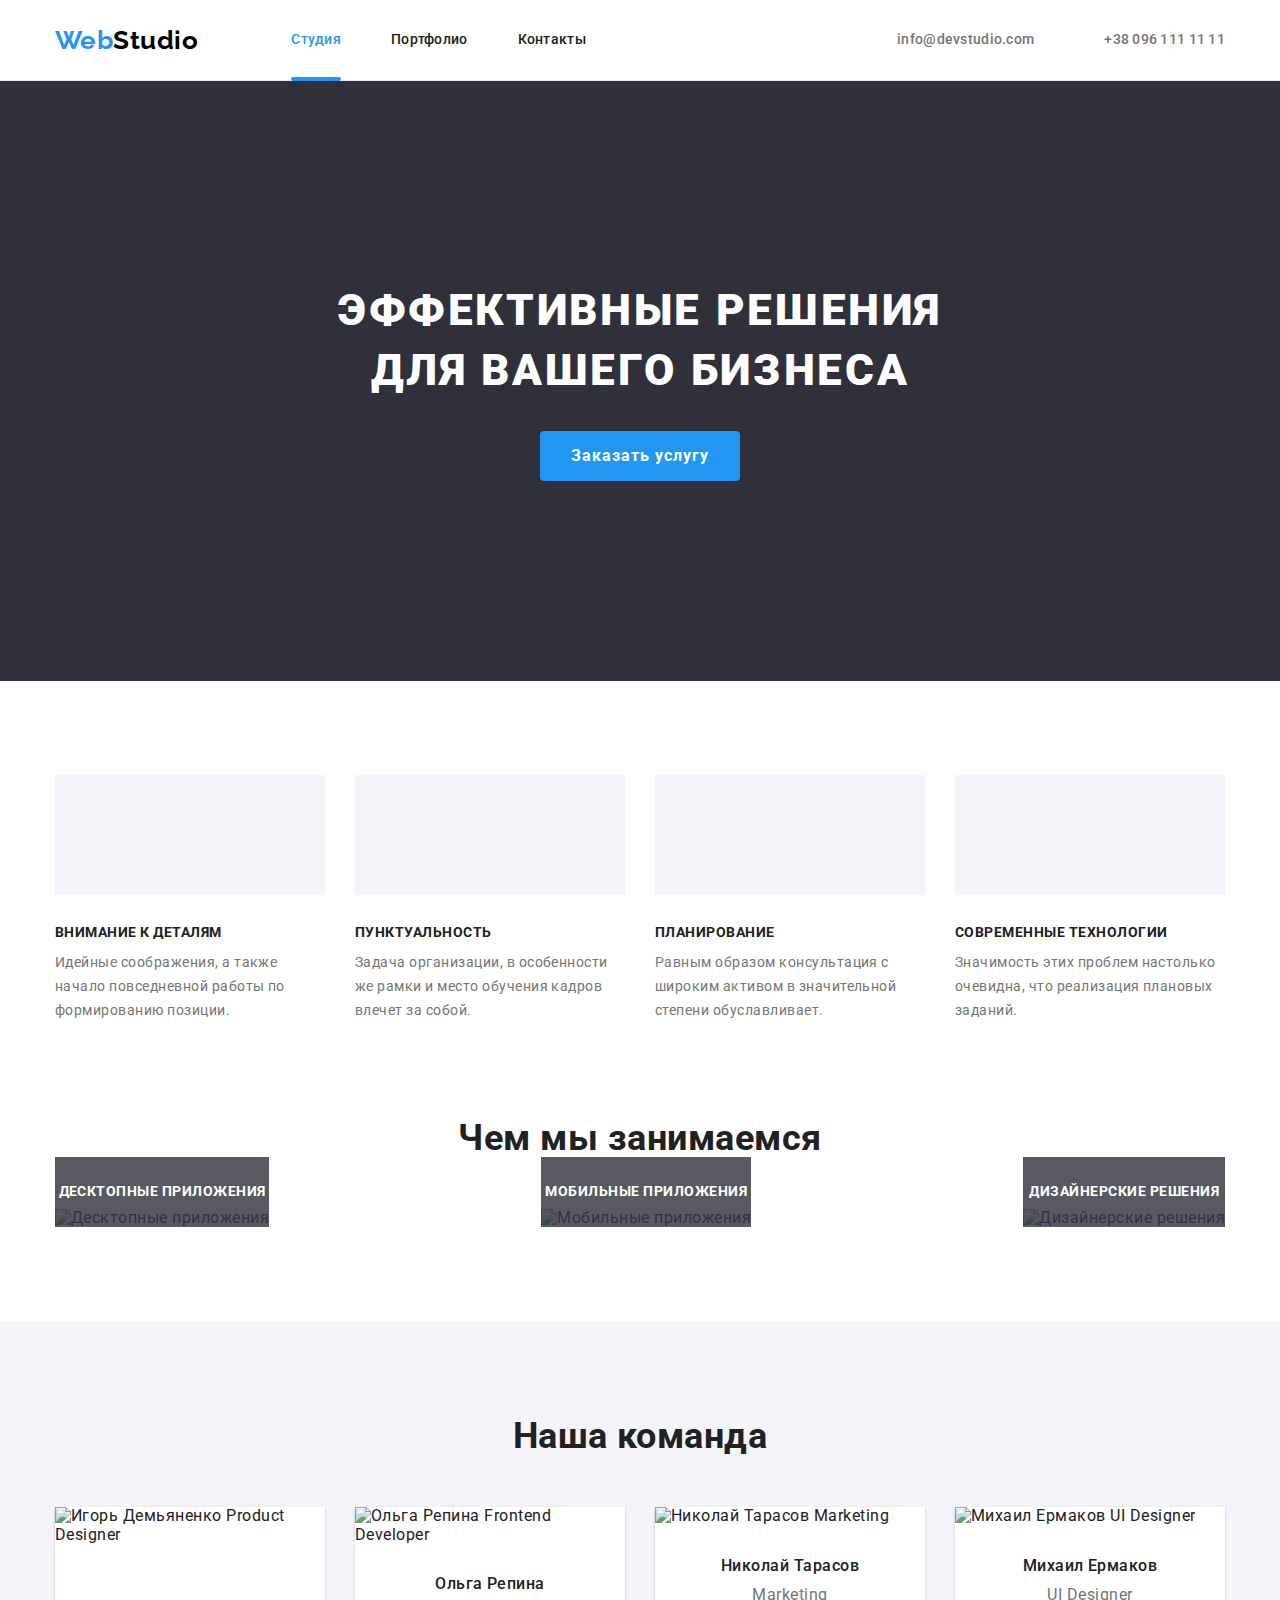
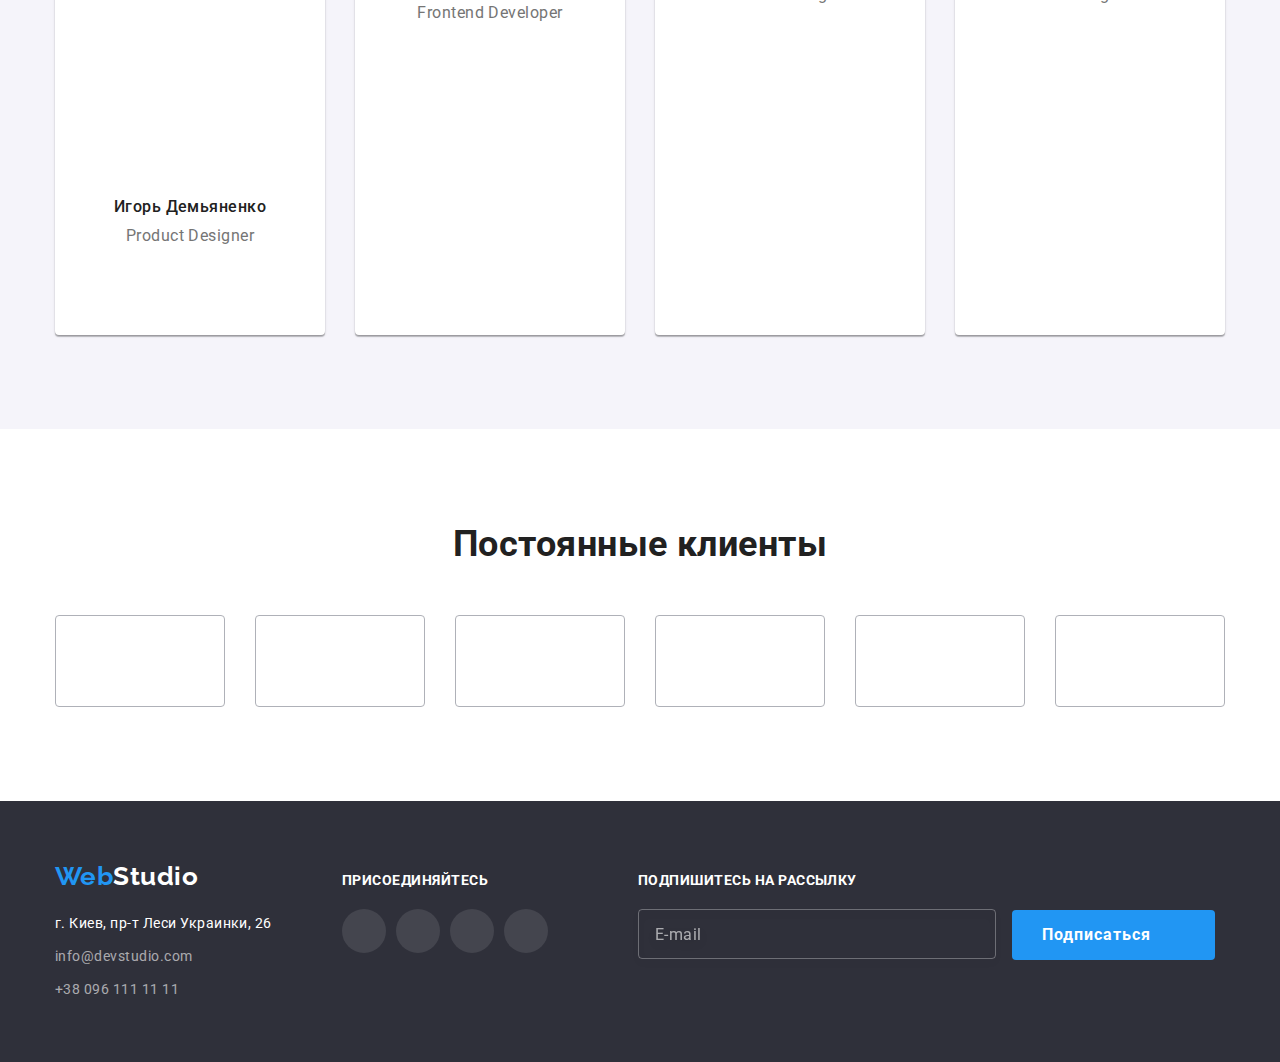
==== commit 59deda27: "Apply BEM to team, customers, footer, modal sections" ====
--- a/index.html
+++ b/index.html
@@ -156,43 +156,44 @@
 
       <section class="section team">
         <div class="container">
-          <h2 class="section-header">Наша команда</h2>
-          <ul class="team-list">
-            <li>
+          <h2 class="section__heading">Наша команда</h2>
+          <ul class="team__list">
+            <li class="team__item">
               <img
+                class="img team__img"
                 src="./images/product_designer.jpg"
                 alt="Игорь Демьяненко Product Designer"
                 width="270"
                 height="260"
               />
-              <div class="team-text">
-                <h3>Игорь Демьяненко</h3>
-                <p>Product Designer</p>
-                <ul class="icon-list">
-                  <li class="icon-item">
-                    <a class="icon-link" href="">
-                      <svg class="icon-social" width="20" height="20">
+              <div class="team__text">
+                <h3 class="team__heading">Игорь Демьяненко</h3>
+                <p class="team__paragraph">Product Designer</p>
+                <ul class="icon__list">
+                  <li class="icon__item">
+                    <a class="icon__link" href="">
+                      <svg class="icon__social" width="20" height="20">
                         <use href="./images/icons.svg#icon-instagram"></use>
                       </svg>
                     </a>
                   </li>
-                  <li class="icon-item">
-                    <a class="icon-link" href="">
-                      <svg class="icon-social" width="20" height="20">
+                  <li class="icon__item">
+                    <a class="icon__link" href="">
+                      <svg class="icon__social" width="20" height="20">
                         <use href="./images/icons.svg#icon-twitter"></use>
                       </svg>
                     </a>
                   </li>
-                  <li class="icon-item">
-                    <a class="icon-link" href="">
-                      <svg class="icon-social" width="20" height="20">
+                  <li class="icon__item">
+                    <a class="icon__link" href="">
+                      <svg class="icon__social" width="20" height="20">
                         <use href="./images/icons.svg#icon-facebook"></use>
                       </svg>
                     </a>
                   </li>
-                  <li class="icon-item">
-                    <a class="icon-link" href="">
-                      <svg class="icon-social" width="20" height="20">
+                  <li class="icon__item">
+                    <a class="icon__link" href="">
+                      <svg class="icon__social" width="20" height="20">
                         <use href="./images/icons.svg#icon-linkedin"></use>
                       </svg>
                     </a>
@@ -200,41 +201,42 @@
                 </ul>
               </div>
             </li>
-            <li>
+            <li class="team__item">
               <img
+                class="team__img"
                 src="./images/frontend_developer.jpg"
                 alt="Ольга Репина Frontend Developer"
                 width="270"
                 height="260"
               />
-              <div class="team-text">
-                <h3>Ольга Репина</h3>
-                <p>Frontend Developer</p>
-                <ul class="icon-list">
-                  <li class="icon-item">
-                    <a class="icon-link" href="">
-                      <svg class="icon-social" width="20" height="20">
+              <div class="team__text">
+                <h3 class="team__heading">Ольга Репина</h3>
+                <p class="team__paragraph">Frontend Developer</p>
+                <ul class="icon__list">
+                  <li class="icon__item">
+                    <a class="icon__link" href="">
+                      <svg class="icon__social" width="20" height="20">
                         <use href="./images/icons.svg#icon-instagram"></use>
                       </svg>
                     </a>
                   </li>
-                  <li class="icon-item">
-                    <a class="icon-link" href="">
-                      <svg class="icon-social" width="20" height="20">
+                  <li class="icon__item">
+                    <a class="icon__link" href="">
+                      <svg class="icon__social" width="20" height="20">
                         <use href="./images/icons.svg#icon-twitter"></use>
                       </svg>
                     </a>
                   </li>
-                  <li class="icon-item">
-                    <a class="icon-link" href="">
-                      <svg class="icon-social" width="20" height="20">
+                  <li class="icon__item">
+                    <a class="icon__link" href="">
+                      <svg class="icon__social" width="20" height="20">
                         <use href="./images/icons.svg#icon-facebook"></use>
                       </svg>
                     </a>
                   </li>
-                  <li class="icon-item">
-                    <a class="icon-link" href="">
-                      <svg class="icon-social" width="20" height="20">
+                  <li class="icon__item">
+                    <a class="icon__link" href="">
+                      <svg class="icon__social" width="20" height="20">
                         <use href="./images/icons.svg#icon-linkedin"></use>
                       </svg>
                     </a>
@@ -242,41 +244,42 @@
                 </ul>
               </div>
             </li>
-            <li>
+            <li class="team__item">
               <img
+                class="team__img"
                 src="./images/marketing.jpg"
                 alt="Николай Тарасов Marketing"
                 width="270"
                 height="260"
               />
-              <div class="team-text">
-                <h3>Николай Тарасов</h3>
-                <p>Marketing</p>
-                <ul class="icon-list">
-                  <li class="icon-item">
-                    <a class="icon-link" href="">
-                      <svg class="icon-social" width="20" height="20">
+              <div class="team__text">
+                <h3 class="team__heading">Николай Тарасов</h3>
+                <p class="team__paragraph">Marketing</p>
+                <ul class="icon__list">
+                  <li class="icon__item">
+                    <a class="icon__link" href="">
+                      <svg class="icon__social" width="20" height="20">
                         <use href="./images/icons.svg#icon-instagram"></use>
                       </svg>
                     </a>
                   </li>
-                  <li class="icon-item">
-                    <a class="icon-link" href="">
-                      <svg class="icon-social" width="20" height="20">
+                  <li class="icon__item">
+                    <a class="icon__link" href="">
+                      <svg class="icon__social" width="20" height="20">
                         <use href="./images/icons.svg#icon-twitter"></use>
                       </svg>
                     </a>
                   </li>
-                  <li class="icon-item">
-                    <a class="icon-link" href="">
-                      <svg class="icon-social" width="20" height="20">
+                  <li class="icon__item">
+                    <a class="icon__link" href="">
+                      <svg class="icon__social" width="20" height="20">
                         <use href="./images/icons.svg#icon-facebook"></use>
                       </svg>
                     </a>
                   </li>
-                  <li class="icon-item">
-                    <a class="icon-link" href="">
-                      <svg class="icon-social" width="20" height="20">
+                  <li class="icon__item">
+                    <a class="icon__link" href="">
+                      <svg class="icon__social" width="20" height="20">
                         <use href="./images/icons.svg#icon-linkedin"></use>
                       </svg>
                     </a>
@@ -284,41 +287,42 @@
                 </ul>
               </div>
             </li>
-            <li>
+            <li class="team__item">
               <img
+                class="team__img"
                 src="./images/ui_designer.jpg"
                 alt="Михаил Ермаков UI Designer"
                 width="270"
                 height="260"
               />
-              <div class="team-text">
-                <h3>Михаил Ермаков</h3>
-                <p>UI Designer</p>
-                <ul class="icon-list">
-                  <li class="icon-item">
-                    <a class="icon-link" href="">
-                      <svg class="icon-social" width="20" height="20">
+              <div class="team__text">
+                <h3 class="team__heading">Михаил Ермаков</h3>
+                <p class="team__paragraph">UI Designer</p>
+                <ul class="icon__list">
+                  <li class="icon__item">
+                    <a class="icon__link" href="">
+                      <svg class="icon__social" width="20" height="20">
                         <use href="./images/icons.svg#icon-instagram"></use>
                       </svg>
                     </a>
                   </li>
-                  <li class="icon-item">
-                    <a class="icon-link" href="">
-                      <svg class="icon-social" width="20" height="20">
+                  <li class="icon__item">
+                    <a class="icon__link" href="">
+                      <svg class="icon__social" width="20" height="20">
                         <use href="./images/icons.svg#icon-twitter"></use>
                       </svg>
                     </a>
                   </li>
-                  <li class="icon-item">
-                    <a class="icon-link" href="">
-                      <svg class="icon-social" width="20" height="20">
+                  <li class="icon__item">
+                    <a class="icon__link" href="">
+                      <svg class="icon__social" width="20" height="20">
                         <use href="./images/icons.svg#icon-facebook"></use>
                       </svg>
                     </a>
                   </li>
-                  <li class="icon-item">
-                    <a class="icon-link" href="">
-                      <svg class="icon-social" width="20" height="20">
+                  <li class="icon__item">
+                    <a class="icon__link" href="">
+                      <svg class="icon__social" width="20" height="20">
                         <use href="./images/icons.svg#icon-linkedin"></use>
                       </svg>
                     </a>
@@ -334,46 +338,46 @@
 
       <section class="section">
         <div class="container">
-          <h2 class="section-header">Постоянные клиенты</h2>
-          <ul class="icon-list customer-list">
-            <li class="icon-item">
-              <a class="icon-link" href="">
-                <svg class="icon-customers" width="106" height="60">
+          <h2 class="section__heading">Постоянные клиенты</h2>
+          <ul class="icon__list customer__list">
+            <li class="icon__item">
+              <a class="icon__link" href="">
+                <svg class="icon__customers" width="106" height="60">
                   <use href="./images/icons.svg#icon-customer1"></use>
                 </svg>
               </a>
             </li>
-            <li class="icon-item">
-              <a class="icon-link" href="">
-                <svg class="icon-customers" width="106" height="60">
+            <li class="icon__item">
+              <a class="icon__link" href="">
+                <svg class="icon__customers" width="106" height="60">
                   <use href="./images/icons.svg#icon-customer2"></use>
                 </svg>
               </a>
             </li>
-            <li class="icon-item">
-              <a class="icon-link" href="">
-                <svg class="icon-customers" width="106" height="60">
+            <li class="icon__item">
+              <a class="icon__link" href="">
+                <svg class="icon__customers" width="106" height="60">
                   <use href="./images/icons.svg#icon-customer3"></use>
                 </svg>
               </a>
             </li>
-            <li class="icon-item">
-              <a class="icon-link" href="">
-                <svg class="icon-customers" width="106" height="60">
+            <li class="icon__item">
+              <a class="icon__link" href="">
+                <svg class="icon__customers" width="106" height="60">
                   <use href="./images/icons.svg#icon-customer4"></use>
                 </svg>
               </a>
             </li>
-            <li class="icon-item">
-              <a class="icon-link" href="">
-                <svg class="icon-customers" width="106" height="60">
+            <li class="icon__item">
+              <a class="icon__link" href="">
+                <svg class="icon__customers" width="106" height="60">
                   <use href="./images/icons.svg#icon-customer5"></use>
                 </svg>
               </a>
             </li>
-            <li class="icon-item">
-              <a class="icon-link" href="">
-                <svg class="icon-customers" width="106" height="60">
+            <li class="icon__item">
+              <a class="icon__link" href="">
+                <svg class="icon__customers" width="106" height="60">
                   <use href="./images/icons.svg#icon-customer6"></use>
                 </svg>
               </a>
@@ -385,51 +389,55 @@
 
     <!-- Footer -->
 
-    <footer>
-      <div class="container">
-        <div class="address-wrapper">
-          <a class="logo" href="./index.html"><span class="logo-accent">Web</span>Studio</a>
+    <footer class="footer">
+      <div class="container footer__container">
+        <div class="address">
+          <a class="logo footer__logo" href="./index.html"
+            ><span class="logo--accent">Web</span>Studio</a
+          >
           <address>
-            <ul class="address-list">
-              <li>
-                <a class="address-location" href="">г. Киев, пр-т Леси Украинки, 26</a>
+            <ul class="address__list">
+              <li class="address__item">
+                <a class="address__link address__link--white" href=""
+                  >г. Киев, пр-т Леси Украинки, 26</a
+                >
               </li>
-              <li>
-                <a class="address-contact" href="mailto:info@devstudio.com">info@devstudio.com</a>
+              <li class="address__item">
+                <a class="address__link" href="mailto:info@devstudio.com">info@devstudio.com</a>
               </li>
-              <li>
-                <a class="address-contact" href="tel:+380961111111">+38 096 111 11 11</a>
+              <li class="address__item">
+                <a class="address__link" href="tel:+380961111111">+38 096 111 11 11</a>
               </li>
             </ul>
           </address>
         </div>
-        <div class="social-wrapper">
-          <p class="footer-paragraph">Присоединяйтесь</p>
-          <ul class="icon-list">
-            <li class="icon-item">
-              <a class="icon-link" href="">
-                <svg class="icon-social" width="20" height="20">
+        <div class="footer__icon-wrapper">
+          <p class="footer__paragraph">Присоединяйтесь</p>
+          <ul class="icon__list">
+            <li class="icon__item">
+              <a class="icon__link icon__link--dark" href="">
+                <svg class="icon__social" width="20" height="20">
                   <use href="./images/icons.svg#icon-instagram"></use>
                 </svg>
               </a>
             </li>
-            <li class="icon-item">
-              <a class="icon-link" href="">
-                <svg class="icon-social" width="20" height="20">
+            <li class="icon__item">
+              <a class="icon__link icon__link--dark" href="">
+                <svg class="icon__social" width="20" height="20">
                   <use href="./images/icons.svg#icon-twitter"></use>
                 </svg>
               </a>
             </li>
-            <li class="icon-item">
-              <a class="icon-link" href="">
-                <svg class="icon-social" width="20" height="20">
+            <li class="icon__item">
+              <a class="icon__link icon__link--dark" href="">
+                <svg class="icon__social" width="20" height="20">
                   <use href="./images/icons.svg#icon-facebook"></use>
                 </svg>
               </a>
             </li>
-            <li class="icon-item">
-              <a class="icon-link" href="">
-                <svg class="icon-social" width="20" height="20">
+            <li class="icon__item">
+              <a class="icon__link icon__link--dark" href="">
+                <svg class="icon__social" width="20" height="20">
                   <use href="./images/icons.svg#icon-linkedin"></use>
                 </svg>
               </a>
@@ -437,19 +445,19 @@
           </ul>
         </div>
 
-        <form class="footer-form">
-          <p class="footer-paragraph">Подпишитесь на рассылку</p>
+        <form class="footer__form">
+          <p class="footer__paragraph">Подпишитесь на рассылку</p>
           <input
-            class="footer-input"
+            class="footer__input"
             type="email"
             name="subscribe-email"
             id="footer-email"
             placeholder="E-mail"
             autocomplete="off"
           />
-          <button class="button footer-button" type="submit">
+          <button class="button footer__button" type="submit">
             Подписаться
-            <svg class="icon-send" width="24" height="24">
+            <svg class="icon__send" width="24" height="24">
               <use href="./images/icons.svg#icon-send"></use>
             </svg>
           </button>
@@ -461,37 +469,37 @@
 
     <div class="backdrope is-hidden" data-modal>
       <div class="modal">
-        <p class="modal-title">Оставьте свои данные, мы вам перезвоним</p>
-
-        <form class="modal-form" autocomplete="off">
-          <div class="modal-input-wrap">
-            <label class="modal-label" for="name">Имя</label>
-            <input class="modal-input" name="name" type="text" id="name" />
-            <svg class="modal-icon" width="18" height="18">
+        <p class="modal__title">Оставьте свои данные, мы вам перезвоним</p>
+
+        <form class="modal__form" autocomplete="off">
+          <div class="modal__input-wrap">
+            <label class="modal__label" for="name">Имя</label>
+            <input class="modal__input" name="name" type="text" id="name" />
+            <svg class="modal__icon" width="18" height="18">
               <use href="./images/icons.svg#icon-name"></use>
             </svg>
           </div>
 
-          <div class="modal-input-wrap">
-            <label class="modal-label" for="tel">Телефон</label>
-            <input class="modal-input" name="tel" type="tel" id="tel" />
-            <svg class="modal-icon" width="18" height="18">
+          <div class="modal__input-wrap">
+            <label class="modal__label" for="tel">Телефон</label>
+            <input class="modal__input" name="tel" type="tel" id="tel" />
+            <svg class="modal__icon" width="18" height="18">
               <use href="./images/icons.svg#icon-phone"></use>
             </svg>
           </div>
 
-          <div class="modal-input-wrap">
-            <label class="modal-label" for="email">Почта</label>
-            <input class="modal-input" name="request-email" type="email" id="email" />
-            <svg class="modal-icon" width="18" height="18">
+          <div class="modal__input-wrap">
+            <label class="modal__label" for="email">Почта</label>
+            <input class="modal__input" name="request-email" type="email" id="email" />
+            <svg class="modal__icon" width="18" height="18">
               <use href="./images/icons.svg#icon-email"></use>
             </svg>
           </div>
 
-          <div class="modal-text-wrap">
-            <label class="modal-label" for="comments">Комментарий</label>
+          <div class="modal__text-wrap">
+            <label class="modal__label" for="comments">Комментарий</label>
             <textarea
-              class="modal-text"
+              class="modal__text"
               name="comments"
               id="comments"
               cols="30"
@@ -500,21 +508,21 @@
             ></textarea>
           </div>
 
-          <label class="checkbox-label" for="agreement">
-            <input class="modal-checkbox" type="checkbox" id="agreement" />
-            <span class="modal-custom-checkbox">
+          <label class="checkbox__label" for="agreement">
+            <input class="modal__checkbox" type="checkbox" id="agreement" />
+            <span class="modal__custom-checkbox">
               <svg width="13" height="10">
                 <use href="./images/icons.svg#icon-check"></use>
               </svg>
             </span>
             Соглашаюсь с рассылкой и принимаю
-            <a class="modal-link" href="">Условия договора</a></label
+            <a class="modal__link" href="">Условия договора</a></label
           >
-          <button class="button modal-send-button" type="button">Отправить</button>
+          <button class="button modal__send-button" type="button">Отправить</button>
         </form>
 
-        <button data-modal-close class="modal-close-button" type="button">
-          <svg class="modal-iconx" width="11" height="11">
+        <button data-modal-close class="modal__close-button" type="button">
+          <svg class="modal__iconx" width="11" height="11">
             <use href="./images/icons.svg#icon-x"></use>
           </svg>
         </button>
--- a/css/styles.css
+++ b/css/styles.css
@@ -40,7 +40,7 @@
   margin: 0;
 }
 
-img {
+.img {
   display: block;
   width: 100%;
   height: auto;
@@ -310,12 +310,12 @@
   background-color: var(--light-bg-color);
 }
 
-.team-list {
+.team__list {
   display: flex;
   justify-content: space-between;
 }
 
-.team-list > li {
+.team__item {
   width: 270px;
 
   background: var(--white-color);
@@ -324,12 +324,12 @@
   border-radius: 0px 0px 4px 4px;
 }
 
-.team-text {
+.team__text {
   padding-top: 30px;
   padding-bottom: 30px;
 }
 
-.team-text h3 {
+.team__heading {
   margin-bottom: 10px;
 
   font-weight: 500;
@@ -338,7 +338,7 @@
   text-align: center;
 }
 
-.team-text p {
+.team__paragraph {
   margin-bottom: 16px;
 
   font-size: 16px;
@@ -348,17 +348,17 @@
   color: var(--secondary-color);
 }
 
-.icon-list {
+.icon__list {
   display: flex;
   align-items: center;
   justify-content: center;
 }
 
-.icon-item:not(:first-child) {
+.icon__item:not(:first-child) {
   margin-left: 10px;
 }
 
-.icon-link {
+.icon__link {
   display: flex;
   align-items: center;
   justify-content: center;
@@ -370,23 +370,23 @@
   transition: color var(--transion-values), background-color var(--transion-values);
 }
 
-.icon-item > .icon-link:hover,
-.icon-item > .icon-link:focus {
+.icon__link:hover,
+.icon__link:focus {
   color: var(--white-color);
   background-color: var(--accent-color);
 }
 
-.icon-social {
+.icon__social {
   fill: currentColor;
 }
 
 /* Customers */
 
-.customer-list .icon-item:not(:first-child) {
+.customer__list .icon__item:not(:first-child) {
   margin-left: 30px;
 }
 
-.customer-list .icon-link {
+.customer__list .icon__link {
   width: 170px;
   height: 92px;
 
@@ -396,14 +396,14 @@
   transition: color var(--transion-values), border-color var(--transion-values);
 }
 
-.customer-list .icon-link:hover,
-.customer-list .icon-link:focus {
+.customer__list .icon__link:hover,
+.customer__list .icon__link:focus {
   color: var(--accent-color);
   border-color: var(--accent-color);
   background-color: var(--white-color);
 }
 
-.icon-customers {
+.icon__customers {
   fill: currentColor;
 }
 
@@ -540,23 +540,23 @@
 
 /* Footer styles */
 
-footer {
+.footer {
   padding-top: 60px;
   padding-bottom: 60px;
 
   background-color: var(--dark-bg-color);
 }
 
-footer .container {
-  display: flex;
-}
-
-.social-wrapper {
+.footer__container {
+  display: flex;
+}
+
+.footer__icon-wrapper {
   margin-left: 70px;
   padding-top: 12px;
 }
 
-.footer-paragraph {
+.footer__paragraph {
   margin-bottom: 20px;
 
   font-weight: 700;
@@ -567,50 +567,50 @@
   color: var(--white-color);
 }
 
-.social-wrapper .icon-link {
+.icon__link--dark {
   color: var(--white-color);
   background-color: rgba(255, 255, 255, 0.1);
 }
 
-footer .logo {
+.footer__logo {
   margin-bottom: 20px;
   color: var(--white-color);
 }
 
-.address-list {
+.address__list {
   font-style: normal;
   font-size: 14px;
   line-height: 1.71;
 }
 
-.address-list a {
+.address__location {
   display: block;
   transition: color var(--transion-values);
 }
 
-.address-list li:not(:last-child) {
+.address__item:not(:last-child) {
   margin-bottom: 9px;
 }
 
-.address-location {
-  color: var(--white-color);
-}
-
-.address-contact {
+.address__link {
   color: rgba(255, 255, 255, 0.6);
 }
 
-.address-list a:hover,
-.address-list a:focus {
+.address__link--white {
+  color: var(--white-color);
+}
+
+.address__link:hover,
+.address__link:focus {
   color: var(--accent-color);
 }
 
-.footer-form {
+.footer__form {
   margin-left: 90px;
   padding-top: 12px;
 }
 
-.footer-input {
+.footer__input {
   box-sizing: border-box;
   width: 358px;
   height: 50px;
@@ -625,7 +625,7 @@
   transition: border-color var(--transion-values);
 }
 
-.footer-input::placeholder {
+.footer__input::placeholder {
   font-size: 16px;
   line-height: 1.25;
   letter-spacing: 0.03em;
@@ -633,12 +633,12 @@
   color: rgba(255, 255, 255, 0.6);
 }
 
-.footer-input:focus {
+.footer__input:focus {
   outline: none;
   border-color: var(--accent-color);
 }
 
-.footer-button {
+.footer__button {
   box-sizing: border-box;
   display: inline-flex;
   align-items: center;
@@ -647,7 +647,7 @@
   background-color: var(--accent-color);
 }
 
-.icon-send {
+.icon__send {
   margin-left: 10px;
 }
 
@@ -688,7 +688,7 @@
   background-color: var(--white-color);
 }
 
-.modal-title {
+.modal__title {
   margin-bottom: 12px;
 
   font-weight: 700;
@@ -697,7 +697,7 @@
   text-align: center;
 }
 
-.modal-label {
+.modal__label {
   display: block;
   margin-bottom: 4px;
 
@@ -707,12 +707,12 @@
   color: var(--secondary-color);
 }
 
-.modal-input-wrap {
+.modal__input-wrap {
   position: relative;
   margin-bottom: 10px;
 }
 
-.modal-input {
+.modal__input {
   display: block;
   width: 100%;
   height: 40px;
@@ -730,12 +730,12 @@
   transition: border-color var(--transion-values);
 }
 
-.modal-input:focus {
+.modal__input:focus {
   border-color: var(--accent-color);
   outline: none;
 }
 
-.modal-icon {
+.modal__icon {
   position: absolute;
   bottom: 20px;
   left: 12px;
@@ -745,15 +745,15 @@
   transition: fill var(--transion-values);
 }
 
-.modal-input:focus + .modal-icon {
+.modal__input:focus + .modal-icon {
   fill: var(--accent-color);
 }
 
-.modal-text-wrap {
+.modal__text-wrap {
   margin-bottom: 20px;
 }
 
-.modal-text {
+.modal__text {
   display: block;
   width: 100%;
   height: 120px;
@@ -770,16 +770,16 @@
   transition: border-color var(--transion-values);
 }
 
-.modal-text::placeholder {
+.modal__text::placeholder {
   color: rgba(117, 117, 117, 0.5);
 }
 
-.modal-text:focus {
+.modal__text:focus {
   outline: none;
   border-color: var(--accent-color);
 }
 
-.checkbox-label {
+.checkbox__label {
   display: flex;
   align-items: baseline;
   margin-bottom: 30px;
@@ -789,7 +789,7 @@
   color: var(--secondary-color);
 }
 
-.modal-checkbox {
+.modal__checkbox {
   position: absolute;
   width: 1px;
   height: 1px;
@@ -797,13 +797,13 @@
   clip: rect(0 0 0 0);
 }
 
-.modal-checkbox:checked + .modal-custom-checkbox {
+.modal__checkbox:checked + .modal__custom-checkbox {
   background-color: var(--accent-color);
   background-position: center;
   border: var(--accent-color);
 }
 
-.modal-custom-checkbox {
+.modal__custom-checkbox {
   display: flex;
   justify-content: center;
   align-items: center;
@@ -816,26 +816,26 @@
   background-color: var(--white-color);
 }
 
-.modal-link {
+.modal__link {
   margin-left: 5px;
   color: var(--accent-color);
   text-decoration-line: underline;
   transition: color var(--transion-values);
 }
 
-.modal-link:hover,
-.modal-link:focus {
+.modal__link:hover,
+.modal__link:focus {
   color: var(--accent-dark-color);
 }
 
-.modal-send-button {
+.modal__send-button {
   display: block;
   margin: 0 auto;
   background: var(--accent-color);
   box-shadow: 0px 4px 4px rgba(0, 0, 0, 0.15);
 }
 
-.modal-close-button {
+.modal__close-button {
   position: absolute;
   top: 8px;
   right: 8px;
@@ -852,12 +852,12 @@
   cursor: pointer;
 }
 
-.modal-iconx {
+.modal__iconx {
   fill: var(--logo-color);
   transition: fill var(--transion-values);
 }
 
-.modal-close-button:hover .modal-iconx {
+.modal__close-button:hover .modal-iconx {
   fill: var(--accent-color);
 }
 
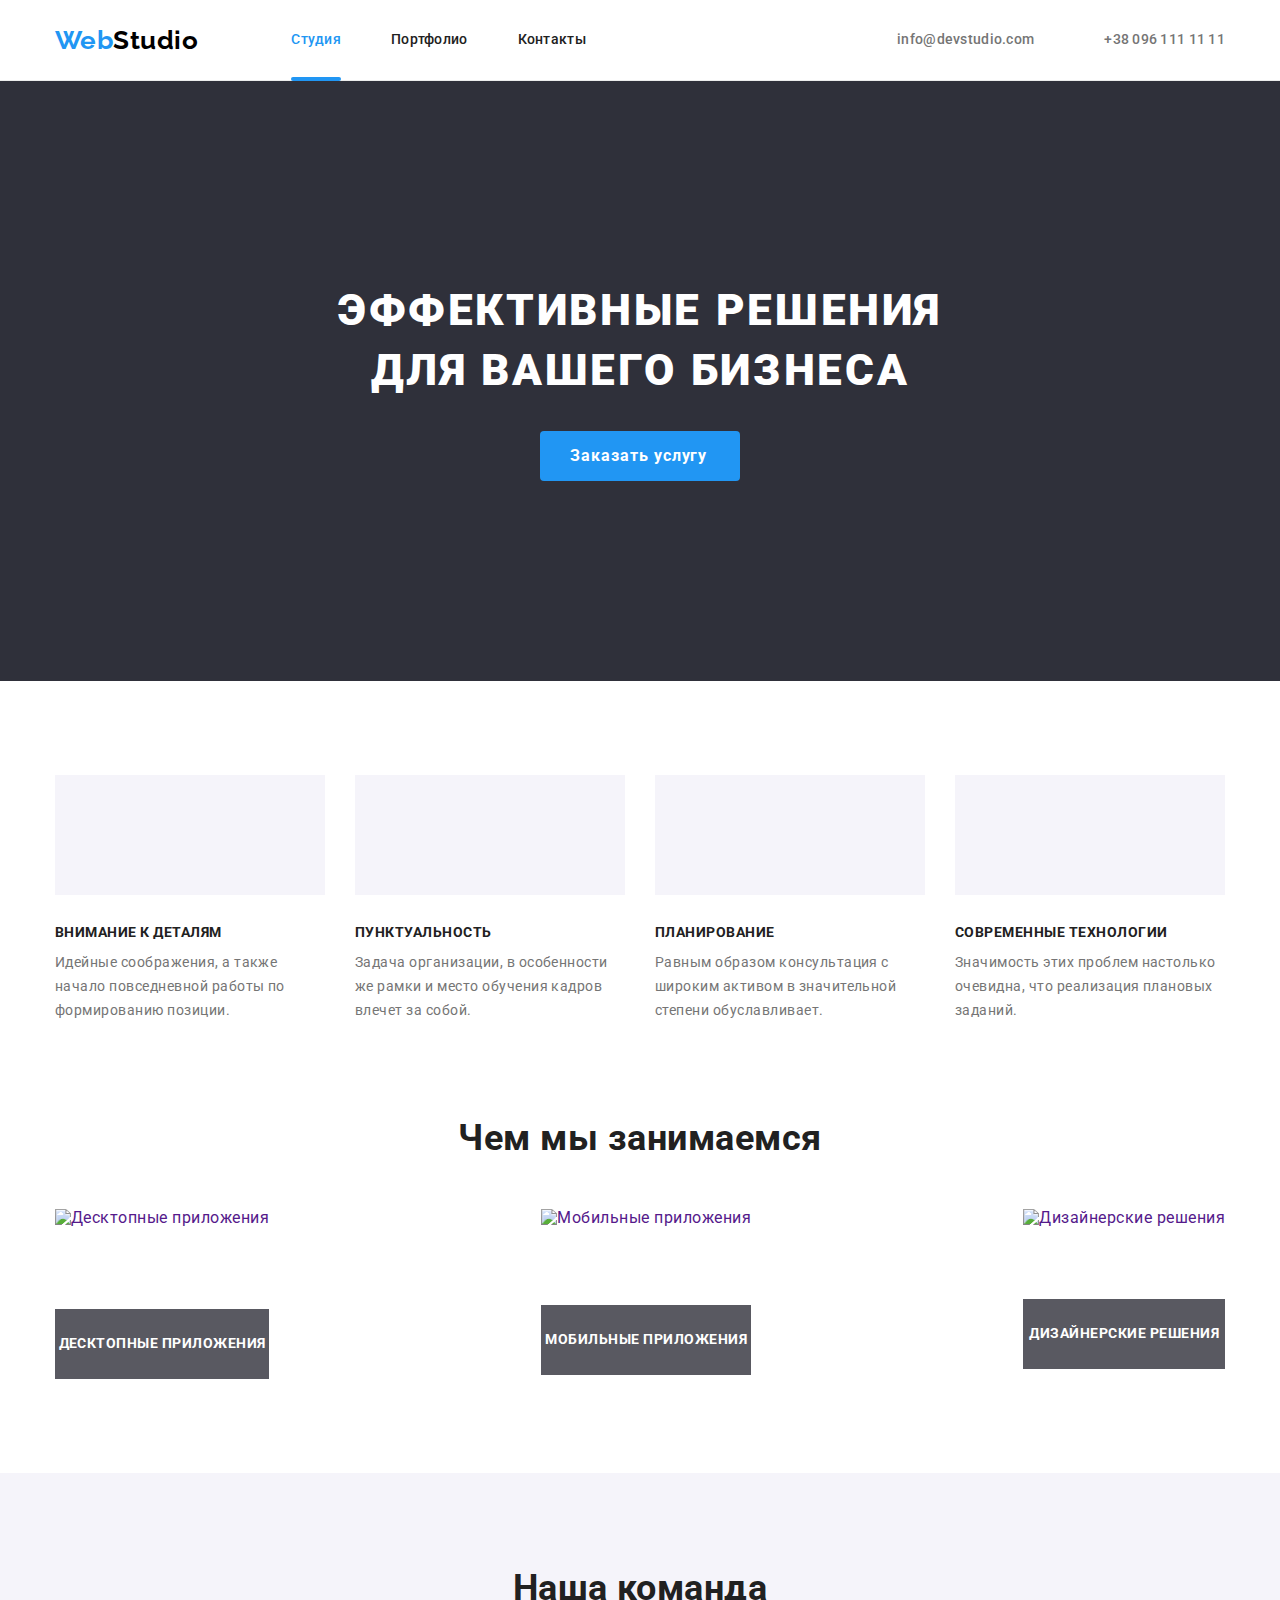
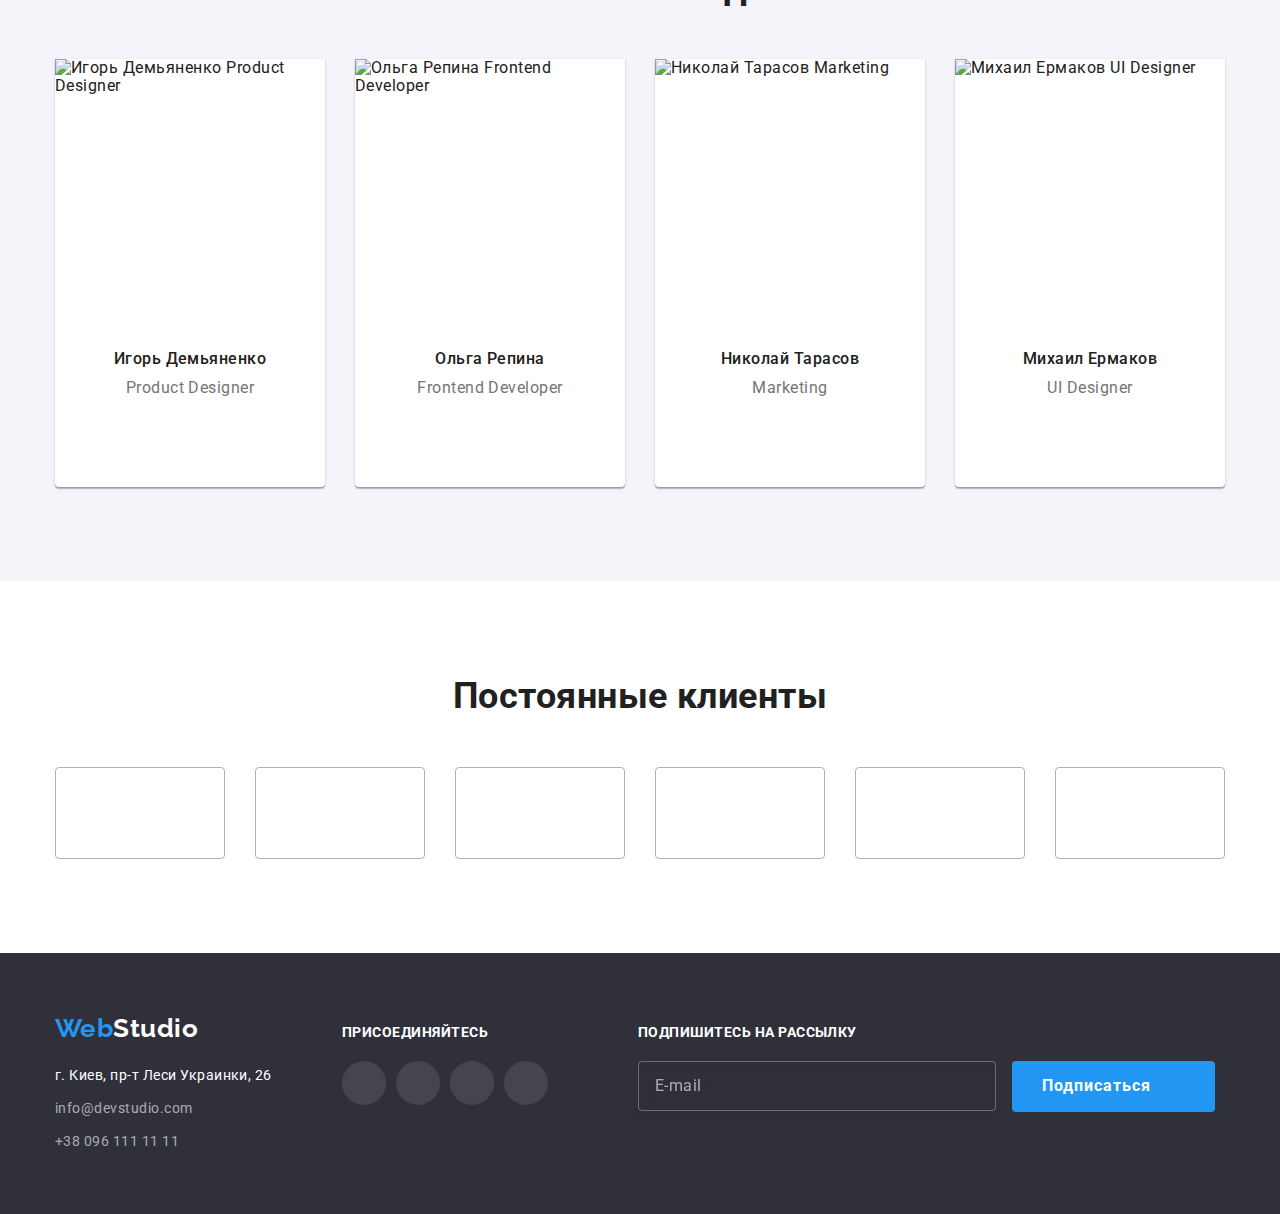
==== commit 79558ebd: "Apply SASS to styles" ====
--- a/index.html
+++ b/index.html
@@ -15,7 +15,7 @@
       href="https://fonts.googleapis.com/css2?family=Raleway:wght@700&family=Roboto:wght@400;500;700;900&display=swap"
       rel="stylesheet"
     />
-    <link rel="stylesheet" href="./css/styles.css" />
+    <link rel="stylesheet" href="./css/main.min.css" />
   </head>
   <body>
     <!-- Header -->
@@ -23,7 +23,7 @@
     <header class="header">
       <div class="container header__container">
         <nav class="nav">
-          <a class="logo" href="./index.html"><span class="logo--accent">Web</span>Studio</a>
+          <a class="logo" href="./index.html"><span class="logo__accent">Web</span>Studio</a>
           <ul class="nav__list">
             <li class="nav__item">
               <a class="nav__link nav__link--current" href="./index.html">Студия</a>
@@ -61,7 +61,7 @@
       <section class="hero">
         <div class="container hero__container">
           <h1 class="hero__heading">Эффективные решения для вашего бизнеса</h1>
-          <button data-modal-open class="button hero__button" type="button">Заказать услугу</button>
+          <button data-modal-open class="button" type="button">Заказать услугу</button>
         </div>
       </section>
 
@@ -71,7 +71,7 @@
         <div class="container">
           <ul class="features__list">
             <li class="features__item">
-              <div class="icon-wrapper">
+              <div class="features__icon-wrapper">
                 <svg class="features__icon" width="70" height="70">
                   <use href="./images/icons.svg#icon-antenna"></use>
                 </svg>
@@ -82,7 +82,7 @@
               </p>
             </li>
             <li class="features__item">
-              <div class="icon-wrapper">
+              <div class="features__icon-wrapper">
                 <svg class="features__icon" width="70" height="70">
                   <use href="./images/icons.svg#icon-clock"></use>
                 </svg>
@@ -93,7 +93,7 @@
               </p>
             </li>
             <li class="features__item">
-              <div class="icon-wrapper">
+              <div class="features__icon-wrapper">
                 <svg class="features__icon" width="70" height="70">
                   <use href="./images/icons.svg#icon-diagram"></use>
                 </svg>
@@ -104,7 +104,7 @@
               </p>
             </li>
             <li class="features__item">
-              <div class="icon-wrapper">
+              <div class="features__icon-wrapper">
                 <svg class="features__icon" width="70" height="70">
                   <use href="./images/icons.svg#icon-astronaut"></use>
                 </svg>
@@ -160,7 +160,7 @@
           <ul class="team__list">
             <li class="team__item">
               <img
-                class="img team__img"
+                class="team__img"
                 src="./images/product_designer.jpg"
                 alt="Игорь Демьяненко Product Designer"
                 width="270"
@@ -169,31 +169,31 @@
               <div class="team__text">
                 <h3 class="team__heading">Игорь Демьяненко</h3>
                 <p class="team__paragraph">Product Designer</p>
-                <ul class="icon__list">
-                  <li class="icon__item">
-                    <a class="icon__link" href="">
-                      <svg class="icon__social" width="20" height="20">
+                <ul class="icons">
+                  <li class="icons__item icons__item--round">
+                    <a class="icons__link icons__link--round" href="">
+                      <svg class="icons__svg" width="20" height="20">
                         <use href="./images/icons.svg#icon-instagram"></use>
                       </svg>
                     </a>
                   </li>
-                  <li class="icon__item">
-                    <a class="icon__link" href="">
-                      <svg class="icon__social" width="20" height="20">
+                  <li class="icons__item icons__item--round">
+                    <a class="icons__link icons__link--round" href="">
+                      <svg class="icons__svg" width="20" height="20">
                         <use href="./images/icons.svg#icon-twitter"></use>
                       </svg>
                     </a>
                   </li>
-                  <li class="icon__item">
-                    <a class="icon__link" href="">
-                      <svg class="icon__social" width="20" height="20">
+                  <li class="icons__item icons__item--round">
+                    <a class="icons__link icons__link--round" href="">
+                      <svg class="icons__svg" width="20" height="20">
                         <use href="./images/icons.svg#icon-facebook"></use>
                       </svg>
                     </a>
                   </li>
-                  <li class="icon__item">
-                    <a class="icon__link" href="">
-                      <svg class="icon__social" width="20" height="20">
+                  <li class="icons__item icons__item--round">
+                    <a class="icons__link icons__link--round" href="">
+                      <svg class="icons__svg" width="20" height="20">
                         <use href="./images/icons.svg#icon-linkedin"></use>
                       </svg>
                     </a>
@@ -212,31 +212,31 @@
               <div class="team__text">
                 <h3 class="team__heading">Ольга Репина</h3>
                 <p class="team__paragraph">Frontend Developer</p>
-                <ul class="icon__list">
-                  <li class="icon__item">
-                    <a class="icon__link" href="">
-                      <svg class="icon__social" width="20" height="20">
+                <ul class="icons">
+                  <li class="icons__item icons__item--round">
+                    <a class="icons__link icons__link--round" href="">
+                      <svg class="icons__svg" width="20" height="20">
                         <use href="./images/icons.svg#icon-instagram"></use>
                       </svg>
                     </a>
                   </li>
-                  <li class="icon__item">
-                    <a class="icon__link" href="">
-                      <svg class="icon__social" width="20" height="20">
+                  <li class="icons__item icons__item--round">
+                    <a class="icons__link icons__link--round" href="">
+                      <svg class="icons__svg" width="20" height="20">
                         <use href="./images/icons.svg#icon-twitter"></use>
                       </svg>
                     </a>
                   </li>
-                  <li class="icon__item">
-                    <a class="icon__link" href="">
-                      <svg class="icon__social" width="20" height="20">
+                  <li class="icons__item icons__item--round">
+                    <a class="icons__link icons__link--round" href="">
+                      <svg class="icons__svg" width="20" height="20">
                         <use href="./images/icons.svg#icon-facebook"></use>
                       </svg>
                     </a>
                   </li>
-                  <li class="icon__item">
-                    <a class="icon__link" href="">
-                      <svg class="icon__social" width="20" height="20">
+                  <li class="icons__item icons__item--round">
+                    <a class="icons__link icons__link--round" href="">
+                      <svg class="icons__svg" width="20" height="20">
                         <use href="./images/icons.svg#icon-linkedin"></use>
                       </svg>
                     </a>
@@ -255,31 +255,31 @@
               <div class="team__text">
                 <h3 class="team__heading">Николай Тарасов</h3>
                 <p class="team__paragraph">Marketing</p>
-                <ul class="icon__list">
-                  <li class="icon__item">
-                    <a class="icon__link" href="">
-                      <svg class="icon__social" width="20" height="20">
+                <ul class="icons">
+                  <li class="icons__item icons__item--round">
+                    <a class="icons__link icons__link--round" href="">
+                      <svg class="icons__svg" width="20" height="20">
                         <use href="./images/icons.svg#icon-instagram"></use>
                       </svg>
                     </a>
                   </li>
-                  <li class="icon__item">
-                    <a class="icon__link" href="">
-                      <svg class="icon__social" width="20" height="20">
+                  <li class="icons__item icons__item--round">
+                    <a class="icons__link icons__link--round" href="">
+                      <svg class="icons__svg" width="20" height="20">
                         <use href="./images/icons.svg#icon-twitter"></use>
                       </svg>
                     </a>
                   </li>
-                  <li class="icon__item">
-                    <a class="icon__link" href="">
-                      <svg class="icon__social" width="20" height="20">
+                  <li class="icons__item icons__item--round">
+                    <a class="icons__link icons__link--round" href="">
+                      <svg class="icons__svg" width="20" height="20">
                         <use href="./images/icons.svg#icon-facebook"></use>
                       </svg>
                     </a>
                   </li>
-                  <li class="icon__item">
-                    <a class="icon__link" href="">
-                      <svg class="icon__social" width="20" height="20">
+                  <li class="icons__item icons__item--round">
+                    <a class="icons__link icons__link--round" href="">
+                      <svg class="icons__svg" width="20" height="20">
                         <use href="./images/icons.svg#icon-linkedin"></use>
                       </svg>
                     </a>
@@ -298,31 +298,31 @@
               <div class="team__text">
                 <h3 class="team__heading">Михаил Ермаков</h3>
                 <p class="team__paragraph">UI Designer</p>
-                <ul class="icon__list">
-                  <li class="icon__item">
-                    <a class="icon__link" href="">
-                      <svg class="icon__social" width="20" height="20">
+                <ul class="icons">
+                  <li class="icons__item icons__item--round">
+                    <a class="icons__link icons__link--round" href="">
+                      <svg class="icons__svg" width="20" height="20">
                         <use href="./images/icons.svg#icon-instagram"></use>
                       </svg>
                     </a>
                   </li>
-                  <li class="icon__item">
-                    <a class="icon__link" href="">
-                      <svg class="icon__social" width="20" height="20">
+                  <li class="icons__item icons__item--round">
+                    <a class="icons__link icons__link--round" href="">
+                      <svg class="icons__svg" width="20" height="20">
                         <use href="./images/icons.svg#icon-twitter"></use>
                       </svg>
                     </a>
                   </li>
-                  <li class="icon__item">
-                    <a class="icon__link" href="">
-                      <svg class="icon__social" width="20" height="20">
+                  <li class="icons__item icons__item--round">
+                    <a class="icons__link icons__link--round" href="">
+                      <svg class="icons__svg" width="20" height="20">
                         <use href="./images/icons.svg#icon-facebook"></use>
                       </svg>
                     </a>
                   </li>
-                  <li class="icon__item">
-                    <a class="icon__link" href="">
-                      <svg class="icon__social" width="20" height="20">
+                  <li class="icons__item icons__item--round">
+                    <a class="icons__link icons__link--round" href="">
+                      <svg class="icons__svg" width="20" height="20">
                         <use href="./images/icons.svg#icon-linkedin"></use>
                       </svg>
                     </a>
@@ -339,45 +339,45 @@
       <section class="section">
         <div class="container">
           <h2 class="section__heading">Постоянные клиенты</h2>
-          <ul class="icon__list customer__list">
-            <li class="icon__item">
-              <a class="icon__link" href="">
-                <svg class="icon__customers" width="106" height="60">
+          <ul class="icons customer__icons">
+            <li class="icons__item icons__item--rectangle">
+              <a class="icons__link icons__link--rectangle" href="">
+                <svg class="icons__svg" width="106" height="60">
                   <use href="./images/icons.svg#icon-customer1"></use>
                 </svg>
               </a>
             </li>
-            <li class="icon__item">
-              <a class="icon__link" href="">
-                <svg class="icon__customers" width="106" height="60">
+            <li class="icons__item icons__item--rectangle">
+              <a class="icons__link icons__link--rectangle" href="">
+                <svg class="icons__svg" width="106" height="60">
                   <use href="./images/icons.svg#icon-customer2"></use>
                 </svg>
               </a>
             </li>
-            <li class="icon__item">
-              <a class="icon__link" href="">
-                <svg class="icon__customers" width="106" height="60">
+            <li class="icons__item icons__item--rectangle">
+              <a class="icons__link icons__link--rectangle" href="">
+                <svg class="icons__svg" width="106" height="60">
                   <use href="./images/icons.svg#icon-customer3"></use>
                 </svg>
               </a>
             </li>
-            <li class="icon__item">
-              <a class="icon__link" href="">
-                <svg class="icon__customers" width="106" height="60">
+            <li class="icons__item icons__item--rectangle">
+              <a class="icons__link icons__link--rectangle" href="">
+                <svg class="icons__svg" width="106" height="60">
                   <use href="./images/icons.svg#icon-customer4"></use>
                 </svg>
               </a>
             </li>
-            <li class="icon__item">
-              <a class="icon__link" href="">
-                <svg class="icon__customers" width="106" height="60">
+            <li class="icons__item icons__item--rectangle">
+              <a class="icons__link icons__link--rectangle" href="">
+                <svg class="icons__svg" width="106" height="60">
                   <use href="./images/icons.svg#icon-customer5"></use>
                 </svg>
               </a>
             </li>
-            <li class="icon__item">
-              <a class="icon__link" href="">
-                <svg class="icon__customers" width="106" height="60">
+            <li class="icons__item icons__item--rectangle">
+              <a class="icons__link icons__link--rectangle" href="">
+                <svg class="icons__svg" width="106" height="60">
                   <use href="./images/icons.svg#icon-customer6"></use>
                 </svg>
               </a>
@@ -392,8 +392,8 @@
     <footer class="footer">
       <div class="container footer__container">
         <div class="address">
-          <a class="logo footer__logo" href="./index.html"
-            ><span class="logo--accent">Web</span>Studio</a
+          <a class="logo logo--white footer__logo" href="./index.html"
+            ><span class="logo__accent">Web</span>Studio</a
           >
           <address>
             <ul class="address__list">
@@ -413,31 +413,31 @@
         </div>
         <div class="footer__icon-wrapper">
           <p class="footer__paragraph">Присоединяйтесь</p>
-          <ul class="icon__list">
-            <li class="icon__item">
-              <a class="icon__link icon__link--dark" href="">
-                <svg class="icon__social" width="20" height="20">
+          <ul class="icons">
+            <li class="icons__item icons__item--round">
+              <a class="icons__link icons__link--round icons__link--dark" href="">
+                <svg class="icons__svg" width="20" height="20">
                   <use href="./images/icons.svg#icon-instagram"></use>
                 </svg>
               </a>
             </li>
-            <li class="icon__item">
-              <a class="icon__link icon__link--dark" href="">
-                <svg class="icon__social" width="20" height="20">
+            <li class="icons__item icons__item--round">
+              <a class="icons__link icons__link--round icons__link--dark" href="">
+                <svg class="icons__svg" width="20" height="20">
                   <use href="./images/icons.svg#icon-twitter"></use>
                 </svg>
               </a>
             </li>
-            <li class="icon__item">
-              <a class="icon__link icon__link--dark" href="">
-                <svg class="icon__social" width="20" height="20">
+            <li class="icons__item icons__item--round">
+              <a class="icons__link icons__link--round icons__link--dark" href="">
+                <svg class="icons__svg" width="20" height="20">
                   <use href="./images/icons.svg#icon-facebook"></use>
                 </svg>
               </a>
             </li>
-            <li class="icon__item">
-              <a class="icon__link icon__link--dark" href="">
-                <svg class="icon__social" width="20" height="20">
+            <li class="icons__item icons__item--round">
+              <a class="icons__link icons__link--round icons__link--dark" href="">
+                <svg class="icons__svg" width="20" height="20">
                   <use href="./images/icons.svg#icon-linkedin"></use>
                 </svg>
               </a>
@@ -457,7 +457,7 @@
           />
           <button class="button footer__button" type="submit">
             Подписаться
-            <svg class="icon__send" width="24" height="24">
+            <svg class="button__icon" width="24" height="24">
               <use href="./images/icons.svg#icon-send"></use>
             </svg>
           </button>
@@ -508,7 +508,7 @@
             ></textarea>
           </div>
 
-          <label class="checkbox__label" for="agreement">
+          <label class="modal__checkbox-label" for="agreement">
             <input class="modal__checkbox" type="checkbox" id="agreement" />
             <span class="modal__custom-checkbox">
               <svg width="13" height="10">
--- a/css/main.min.css
+++ b/css/main.min.css
@@ -0,0 +1 @@
+body{font-family:"Roboto",sans-serif;font-size:16px;letter-spacing:.03em;color:#212121;background-color:#fff}a{text-decoration:none}ul{margin:0;padding:0;list-style:none}h1,h2,h3,h4,h5,h6,p{margin:0}img{display:block;width:100%;height:auto}.container{width:1200px;margin-left:auto;margin-right:auto;padding-left:15px;padding-right:15px}.section{padding-top:94px;padding-bottom:94px}.section__heading{margin-bottom:50px;font-weight:700;font-size:36px;line-height:1.17;text-align:center;color:#212121}.icons{display:flex;align-items:center;justify-content:center}.icons__item--round:not(:first-child){margin-left:10px}.icons__item--rectangle:not(:first-child){margin-left:30px}.icons__link{display:flex;align-items:center;justify-content:center;color:#afb1b8;transition:color 250ms cubic-bezier(0.4, 0, 0.2, 1),background-color 250ms cubic-bezier(0.4, 0, 0.2, 1)}.icons__link--round{width:44px;height:44px;border-radius:50%}.icons__link--rectangle{width:170px;height:92px;border-radius:4px;border:1px solid #afb1b8}.icons__link--round:hover,.icons__link--round:focus{color:#fff;background-color:#2196f3}.icons__link--rectangle:hover,.icons__link--rectangle:focus{color:#2196f3;border-color:#2196f3;background-color:#fff}.icons__link--dark{color:#fff;background-color:rgba(255,255,255,.1)}.icons__svg{fill:currentColor}.button{display:inline-flex;align-items:center;min-height:50px;min-width:200px;padding:10px 30px;font-family:"Roboto",sans-serif;font-weight:700;font-size:16px;line-height:1.88;letter-spacing:.06em;text-align:center;color:#fff;background-color:#2196f3;border-radius:4px;border:none;cursor:pointer;transition:background-color 250ms cubic-bezier(0.4, 0, 0.2, 1)}.button:hover,.button:focus{background-color:#188ce8}.button__icon{margin-left:10px}.logo{display:block;font-family:"Raleway",sans-serif;font-weight:700;font-size:26px;line-height:1.19;color:#000}.logo--white{color:#fff}.logo__accent{color:#2196f3}.nav{display:flex;align-items:center}.nav__list{display:flex;font-weight:500;font-size:14px;line-height:1.14;letter-spacing:.02em;margin-left:93px}.nav__item:not(:first-child){margin-left:50px}.nav__link{position:relative;display:block;padding-top:32px;padding-bottom:32px;color:#212121;transition:color 250ms cubic-bezier(0.4, 0, 0.2, 1)}.nav__link--current{color:#2196f3}.nav__link--current::after{content:"";position:absolute;bottom:-1px;left:0;display:block;width:100%;height:4px;background-color:currentColor;border-radius:2px}.nav__link:hover,.nav__link:focus{color:#2196f3}.header{border-bottom:1px solid #ececec}.header__container{display:flex;align-items:center}.header__contact-list{display:flex;margin-left:auto;font-weight:500;font-size:14px;line-height:1.14;letter-spacing:.02em}.header__contact-item:not(:first-child){margin-left:50px}.header__contact-link{display:flex;align-items:center;padding-top:32px;padding-bottom:32px;color:#757575;transition:color 250ms cubic-bezier(0.4, 0, 0.2, 1)}.header__contact-link:hover,.header__contact-link:focus{color:#2196f3}.header__icon{margin-right:10px;fill:currentColor}.hero{padding-top:200px;padding-bottom:200px;text-align:center;color:#fff;background-color:#2f303a;background-image:linear-gradient(to bottom, rgba(47, 48, 58, 0.4), rgba(47, 48, 58, 0.4)),url("../images/hero.jpg");background-position:center;background-repeat:no-repeat;background-size:cover}.hero__heading{width:696px;margin-bottom:30px;margin-left:auto;margin-right:auto;font-weight:900;font-size:44px;line-height:1.36;letter-spacing:.06em;text-transform:uppercase;text-align:center}.features{padding-bottom:0}.features__list{display:flex}.features__item:not(:first-child){margin-left:30px}.features__icon-wrapper{display:flex;align-items:center;justify-content:center;width:270px;height:120px;margin-bottom:30px;background-color:#f5f4fa}.features__heading{margin-bottom:10px;font-weight:700;font-size:14px;line-height:1.14;text-transform:uppercase}.features__text{font-size:14px;line-height:1.71;color:#757575}.activities__list{display:flex;justify-content:space-between}.activities__link{position:relative}.activities__text{position:absolute;bottom:0;left:0;width:100%;padding-top:27px;padding-bottom:27px;font-weight:700;font-size:14px;line-height:1.14;text-align:center;text-transform:uppercase;color:#fff;background-color:rgba(47,48,58,.8)}.team{background-color:#f5f4fa}.team__list{display:flex;justify-content:space-between}.team__item{width:270px;background:#fff;box-shadow:0px 1px 3px rgba(0,0,0,.12),0px 1px 1px rgba(0,0,0,.14),0px 2px 1px rgba(0,0,0,.2);border-radius:0px 0px 4px 4px}.team__text{padding-top:30px;padding-bottom:30px}.team__heading{margin-bottom:10px;font-weight:500;font-size:16px;line-height:1.19;text-align:center}.team__paragraph{margin-bottom:16px;line-height:1.19;text-align:center;color:#757575}.footer{padding-top:60px;padding-bottom:60px;background-color:#2f303a}.footer__container{display:flex}.footer__icon-wrapper{margin-left:70px;padding-top:12px}.footer__paragraph{margin-bottom:20px;font-weight:700;font-size:14px;line-height:1.14;text-transform:uppercase;color:#fff}.footer__logo{margin-bottom:20px}.footer__form{margin-left:90px;padding-top:12px}.footer__input{box-sizing:border-box;width:358px;height:50px;padding:0 16px;color:#fff;border:1px solid rgba(255,255,255,.3);filter:drop-shadow(0px 4px 4px rgba(0, 0, 0, 0.15));border-radius:4px;background-color:rgba(0,0,0,0);transition:border-color 250ms cubic-bezier(0.4, 0, 0.2, 1)}.footer__input::-moz-placeholder{line-height:1.25;letter-spacing:.03em;color:rgba(255,255,255,.6)}.footer__input:-ms-input-placeholder{line-height:1.25;letter-spacing:.03em;color:rgba(255,255,255,.6)}.footer__input::placeholder{line-height:1.25;letter-spacing:.03em;color:rgba(255,255,255,.6)}.footer__input:focus{outline:none;border-color:#2196f3}.footer__button{margin-left:12px}.address__list{font-style:normal;font-size:14px;line-height:1.71}.address__item:not(:last-child){margin-bottom:9px}.address__link{display:block;transition:color 250ms cubic-bezier(0.4, 0, 0.2, 1);color:rgba(255,255,255,.6)}.address__link:hover,.address__link:focus{color:#2196f3}.address__link--white{color:#fff}.backdrope{position:fixed;top:0;left:0;display:flex;justify-content:center;align-items:center;width:100%;height:100%;background:rgba(0,0,0,.2);visibility:visible;opacity:1;transform:scale(1);transition:transform 250ms cubic-bezier(0.4, 0, 0.2, 1),visibility 250ms cubic-bezier(0.4, 0, 0.2, 1),opacity 250ms cubic-bezier(0.4, 0, 0.2, 1)}.backdrope.is-hidden{visibility:hidden;opacity:0;pointer-events:none;transform:scale(2)}.modal{position:absolute;width:530px;height:580px;padding:40px;background-color:#fff}.modal__title{margin-bottom:12px;font-weight:700;font-size:20px;line-height:1.15;text-align:center}.modal__label{display:block;margin-bottom:4px;font-size:12px;line-height:1.17;letter-spacing:.01em;color:#757575}.modal__input-wrap{position:relative;margin-bottom:10px}.modal__input{display:block;width:100%;height:40px;padding-left:42px;padding-right:12px;font-weight:400;font-size:14px;line-height:1.14;letter-spacing:.01em;color:#212121;border:1px solid rgba(33,33,33,.2);border-radius:4px;transition:border-color 250ms cubic-bezier(0.4, 0, 0.2, 1)}.modal__input:focus{border-color:#2196f3;outline:none}.modal__icon{position:absolute;bottom:20px;left:12px;transform:translateY(50%);fill:#212121;pointer-events:none;transition:fill 250ms cubic-bezier(0.4, 0, 0.2, 1)}.modal__input:focus+.modal__icon{fill:#2196f3}.modal__text-wrap{margin-bottom:20px}.modal__text{display:block;width:100%;height:120px;resize:none;padding:12px 16px;font-size:12px;line-height:1.17;letter-spacing:.01em;color:#212121;border:1px solid rgba(33,33,33,.2);border-radius:4px;transition:border-color 250ms cubic-bezier(0.4, 0, 0.2, 1)}.modal__text::-moz-placeholder{color:rgba(117,117,117,.5)}.modal__text:-ms-input-placeholder{color:rgba(117,117,117,.5)}.modal__text::placeholder{color:rgba(117,117,117,.5)}.modal__text:focus{outline:none;border-color:#2196f3}.modal__checkbox-label{display:flex;align-items:baseline;margin-bottom:30px;font-size:14px;line-height:1.71;letter-spacing:.03em;color:#757575}.modal__checkbox{position:absolute;width:1px;height:1px;overflow:hidden;clip:rect(0 0 0 0)}.modal__custom-checkbox{display:flex;justify-content:center;align-items:center;margin-left:14px;margin-right:7px;width:16px;height:15px;border:2px solid #212121;border-radius:2px;background-color:#fff}.modal__checkbox:checked+.modal__custom-checkbox{background-color:#2196f3;background-position:center;border:#2196f3}.modal__link{margin-left:5px;color:#2196f3;-webkit-text-decoration-line:underline;text-decoration-line:underline;transition:color 250ms cubic-bezier(0.4, 0, 0.2, 1)}.modal__link:hover,.modal__link:focus{color:#188ce8}.modal__send-button{display:block;margin:0 auto;background:#2196f3;box-shadow:0px 4px 4px rgba(0,0,0,.15)}.modal__close-button{position:absolute;top:8px;right:8px;display:flex;justify-content:center;align-items:center;width:30px;height:30px;border-radius:50%;border:1px solid rgba(0,0,0,.1);background-color:#fff;cursor:pointer}.modal__iconx{fill:#000;transition:fill 250ms cubic-bezier(0.4, 0, 0.2, 1)}.modal__close-button:hover .modal__iconx{fill:#2196f3}.card{background:#fff;border-bottom:1px solid #eee}.card__link{transition:box-shadow 250ms cubic-bezier(0.4, 0, 0.2, 1)}.card__link:hover,.card__link:focus{box-shadow:0px 1px 1px rgba(0,0,0,.12),0px 4px 4px rgba(0,0,0,.06),1px 4px 6px rgba(0,0,0,.16)}.card__overlay{position:relative;overflow:hidden}.card__overlay-paragraph{position:absolute;bottom:0;left:0;height:100%;width:100%;padding:63px 24px;font-size:18px;line-height:1.56;text-align:left;color:#fff;background-color:rgba(33,150,243,.9);opacity:0;transform:translateY(100%);transition:transform 250ms cubic-bezier(0.4, 0, 0.2, 1),opacity 250ms cubic-bezier(0.4, 0, 0.2, 1)}.card__link:hover .card__overlay-paragraph,.card__link:focus .card__overlay-paragraph{transform:translateY(0);opacity:1}.card__descriptions{padding:20px 24px}.card__heading{margin-bottom:4px;font-weight:700;font-size:18px;line-height:2;letter-spacing:.06em;color:#212121}.card__paragraph{line-height:1.88;color:#757575}.filter{display:flex;justify-content:center}.filter__item:not(:first-child){margin-left:8px}.filter__button{padding:6px 22px;font-weight:500;font-size:16px;line-height:1.62;font-family:"Roboto",sans-serif;letter-spacing:.03em;color:#212121;background-color:#f5f4fa;border:none;border-radius:4px;cursor:pointer;transition:color 250ms cubic-bezier(0.4, 0, 0.2, 1),background-color 250ms cubic-bezier(0.4, 0, 0.2, 1),box-shadow 250ms cubic-bezier(0.4, 0, 0.2, 1)}.filter__button:hover,.filter__button:focus,.filter__button--current{color:#fff;background-color:#2196f3;box-shadow:0px 3px 1px rgba(0,0,0,.1),0px 1px 2px rgba(0,0,0,.08),0px 2px 2px rgba(0,0,0,.12)}.portfolio__heading{display:none}.portfolio__filter{margin-bottom:50px}.portfolio__list{display:flex;flex-wrap:wrap;margin-top:-30px;margin-left:-30px}.portfolio__card{flex-basis:calc(100% / 3 - 30px);margin-top:30px;margin-left:30px}/*# sourceMappingURL=main.min.css.map */